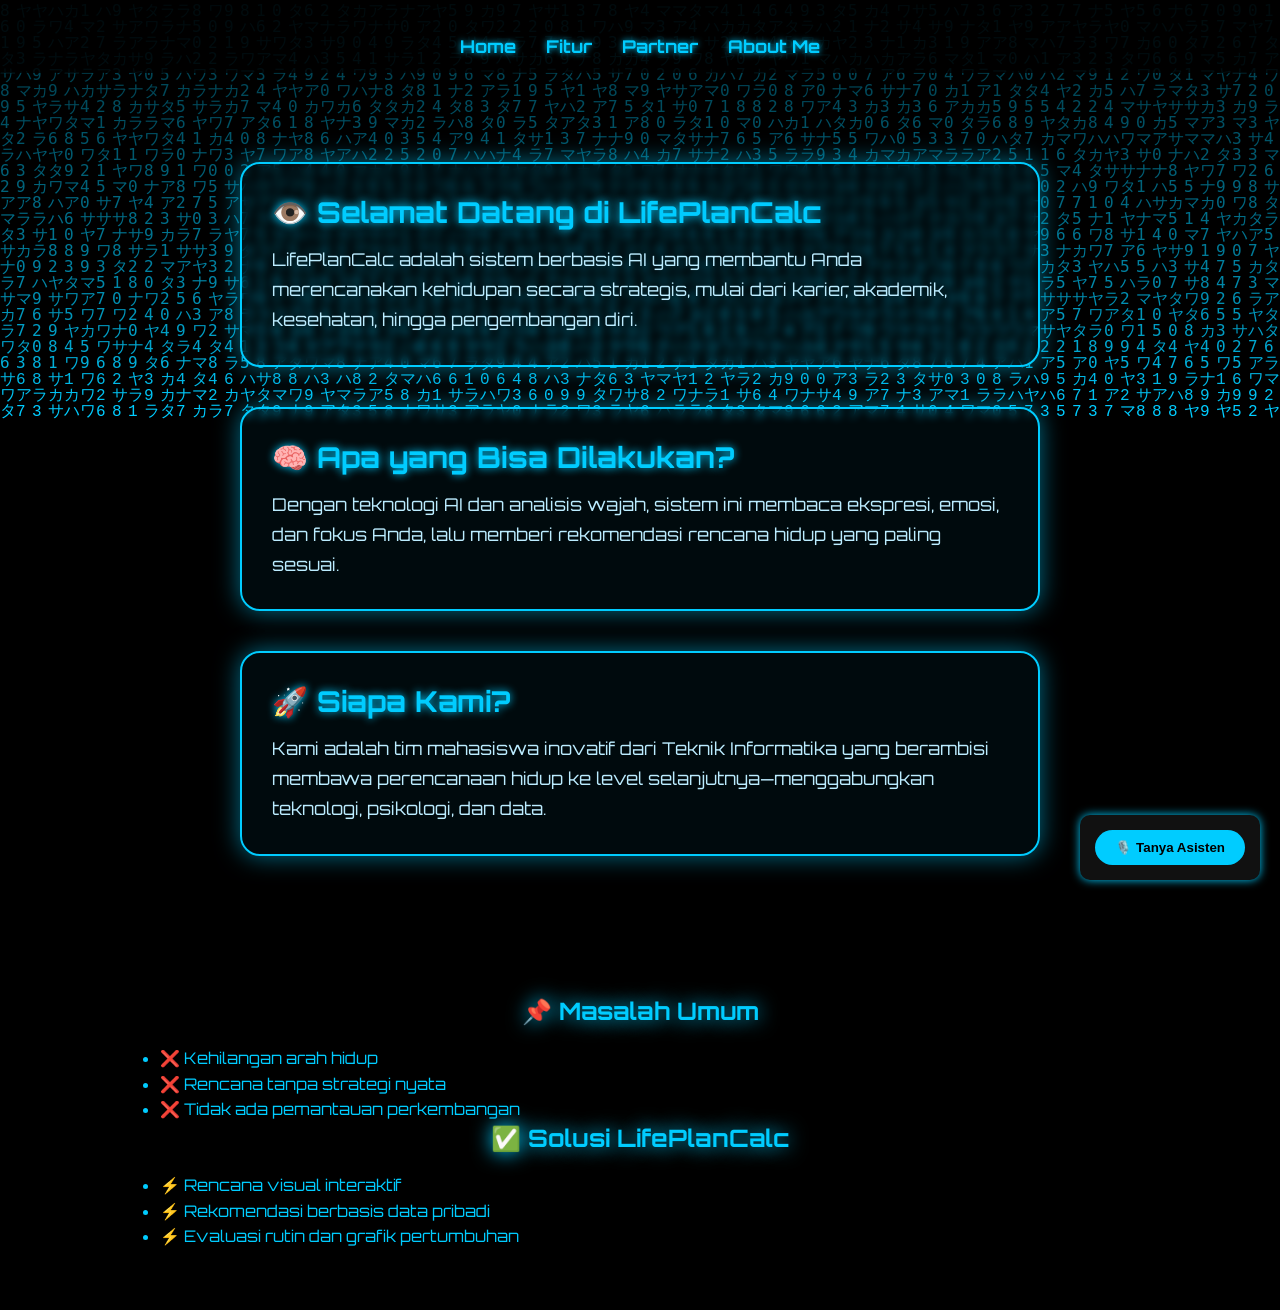
==== index.html @ 3e36537b "Add files via upload" ====
<!DOCTYPE html>
<html lang="id">
<head>
  <meta charset="UTF-8" />
  <meta name="viewport" content="width=device-width, initial-scale=1.0" />
  <title>LifePlanCalc - CyberAI</title>
  <link href="https://fonts.googleapis.com/css2?family=Orbitron:wght@500&display=swap" rel="stylesheet" />
  <link rel="stylesheet" href="style.css" />
</head>
<body>

  <!-- 🔷 Banner Atas / Header Logo dan Nama -->
  <header class="top-banner">
    <div class="banner-content">
      <img src="image/logo.png" alt="Logo LifePlanCalc" class="banner-logo" />
      <div class="banner-text">
        <h1>LifePlanCalc</h1>
        <p>Perencana Kehidupan Cerdas Berbasis AI oleh Kelompok 7</p>
      </div>
    </div>
  </header>

  <!-- 🎙️ Asisten AI -->
  <div class="ai-assistant">
    <button id="voiceBtn">🎙️ Tanya Asisten</button>
    <div id="aiResponse"></div>
  </div>

  <!-- 🔗 Navigasi -->
  <nav class="navbar">
    <ul>
      <li><a href="index.html">Home</a></li>
      <li><a href="./Pages/fitur.html">Fitur</a></li>
      <li><a href="./Pages/partner.html">Partner</a></li>
      <li><a href="./Pages/aboutme.html">About Me</a></li>
    </ul>
  </nav>

  <!-- 🌌 Efek Matrix -->
  <canvas id="matrix"></canvas>

  <!-- 🎵 Musik Latar -->
  <audio autoplay loop id="bgmusic">
    <source src="https://cdn.pixabay.com/download/audio/2022/12/09/audio_0dc98f1e75.mp3?filename=cyberpunk-moonlight-126199.mp3" type="audio/mpeg" />
  </audio>

  <!-- 🧠 Panel Informasi -->
  <div class="digital-board">
    <h2>👁️ Selamat Datang di LifePlanCalc</h2>
    <p>
      LifePlanCalc adalah sistem berbasis AI yang membantu Anda merencanakan kehidupan secara strategis,
      mulai dari karier, akademik, kesehatan, hingga pengembangan diri.
    </p>
  </div>

  <div class="digital-board">
    <h2>🧠 Apa yang Bisa Dilakukan?</h2>
    <p>
      Dengan teknologi AI dan analisis wajah, sistem ini membaca ekspresi, emosi, dan fokus Anda,
      lalu memberi rekomendasi rencana hidup yang paling sesuai.
    </p>
  </div>

  <div class="digital-board">
    <h2>🚀 Siapa Kami?</h2>
    <p>
      Kami adalah tim mahasiswa inovatif dari Teknik Informatika yang berambisi membawa perencanaan hidup
      ke level selanjutnya—menggabungkan teknologi, psikologi, dan data.
    </p>
  </div>

  <!-- 📌 Konten Utama -->
  <main class="container" id="main">
    <h2 id="fitur">📌 Masalah Umum</h2>
    <ul>
      <li>❌ Kehilangan arah hidup</li>
      <li>❌ Rencana tanpa strategi nyata</li>
      <li>❌ Tidak ada pemantauan perkembangan</li>
    </ul>

    <h2>✅ Solusi LifePlanCalc</h2>
    <ul>
      <li>⚡ Rencana visual interaktif</li>
      <li>⚡ Rekomendasi berbasis data pribadi</li>
      <li>⚡ Evaluasi rutin dan grafik pertumbuhan</li>
    </ul>
  </main>

  <!-- 📜 Script -->
  <script src="script.js"></script>
  <script src="./ai-assistent/voice-groq.js"></script>


</body>
</html>
---- style.css ----
/* Reset */
* {
  margin: 0;
  padding: 0;
  box-sizing: border-box;
}

:root {
  --bg: #000;
  --text: #00ccff;
}

/* Global */
body {
  font-family: 'Orbitron', sans-serif;
  background-color: var(--bg);
  color: var(--text);
  transition: background 0.3s, color 0.3s;
  overflow-x: hidden;
}

body.light {
  --bg: #ffffff;
  --text: #003366;
}

body::before {
  content: "";
  position: fixed;
  top: 0;
  left: 0;
  height: 100%;
  width: 100%;
  background: radial-gradient(circle at center, rgba(0,200,255,0.05), transparent);
  z-index: 0;
  pointer-events: none;
}

/* Layout Containers */
.container {
  position: relative;
  z-index: 1;
  max-width: 1000px;
  margin: 0 auto;
  padding: 100px 20px 60px;
  text-align: center;
}

ul {
  text-align: left;
  margin-top: 20px;
  line-height: 1.6;
}

/* Header Highlight */
.highlight-header {
  background: linear-gradient(to right, #0f172a, #1e293b);
  padding: 20px 40px;
  border-bottom: 2px solid #00ccff;
  box-shadow: 0 2px 12px #00ccff88;
}

.highlight-content {
  display: flex;
  align-items: center;
  gap: 20px;
  justify-content: center;
  flex-wrap: wrap;
}

.highlight-logo {
  width: 70px;
  height: 70px;
  object-fit: contain;
  border-radius: 50%;
  box-shadow: 0 0 12px #00ccff88;
}

.highlight-text h1 {
  margin: 0;
  font-size: 2rem;
  color: #00ccff;
  text-shadow: 0 0 8px #00ccff;
}

.highlight-text p {
  color: #bbecff;
  font-size: 1rem;
  margin-top: 5px;
}

/* Navbar */
.navbar {
  background-color: rgba(0, 0, 0, 0.8);
  padding: 12px 20px;
  position: fixed;
  top: 0;
  left: 0;
  width: 100%;
  z-index: 999;
  display: flex;
  justify-content: center;
}

.navbar ul {
  display: flex;
  gap: 30px;
  list-style: none;
  align-items: center;
}

.navbar a,
.navbar button {
  color: var(--text);
  font-weight: bold;
  background: none;
  border: none;
  cursor: pointer;
  font-size: 1.1rem;
  text-decoration: none;
  text-shadow: 0 0 6px #00ccff;
  transition: color 0.3s ease, text-shadow 0.3s ease;
}

.navbar a:hover {
  color: white;
  text-shadow: 0 0 10px #00ccff, 0 0 20px #00ccff;
}

/* Matrix Background */
#matrix {
  position: fixed;
  top: 0;
  left: 0;
  width: 100%;
  height: 100%;
  z-index: 0;
  background: black;
}

/* AI Logo Ring */
.ai-logo {
  display: flex;
  justify-content: center;
  margin-bottom: 20px;
}

.outer-ring {
  width: 80px;
  height: 80px;
  border: 3px solid #00ccff;
  border-radius: 50%;
  animation: rotate 4s linear infinite;
  display: flex;
  align-items: center;
  justify-content: center;
  box-shadow: 0 0 15px #00ccff88;
}

.inner-eye {
  width: 20px;
  height: 20px;
  background-color: #00ccff;
  border-radius: 50%;
  box-shadow: 0 0 8px #00ccff;
  animation: pulse 1.5s ease-in-out infinite;
}

/* Animations */
@keyframes rotate {
  0% { transform: rotate(0deg); }
  100% { transform: rotate(360deg); }
}

@keyframes pulse {
  0%, 100% { transform: scale(1); opacity: 1; }
  50% { transform: scale(1.4); opacity: 0.5; }
}

@keyframes blink {
  from, to { border-color: transparent; }
  50% { border-color: #00ccff; }
}

/* Headings */
h1, h2 {
  color: #00ccff;
  text-shadow: 0 0 20px #00ccff;
  margin-bottom: 20px;
}

h1 {
  font-size: 3rem;
}

/* Card Menu */
.menu-slider {
  display: flex;
  overflow-x: auto;
  gap: 20px;
  padding: 20px 10px;
  scroll-behavior: smooth;
}

.menu-slider::-webkit-scrollbar {
  height: 8px;
}

.menu-slider::-webkit-scrollbar-thumb {
  background: #00ccff;
  border-radius: 10px;
}

.menu-slider::-webkit-scrollbar-track {
  background: rgba(0, 0, 0, 0.3);
}

.menu-slider .card {
  flex: 0 0 auto;
  width: 220px;
  scroll-snap-align: center;
}


.card:hover {
  transform: scale(1.05);
  box-shadow: 0 0 20px #00ccff;
}

.icon {
  font-size: 40px;
  color: #00ccff;
  margin-bottom: 15px;
  text-shadow: 0 0 8px #00ccff;
}

.card h3 {
  font-size: 1.2rem;
  margin-bottom: 10px;
}

.card p {
  font-size: 0.95rem;
  color: #bbecff;
}

/* Start Button */
.start-button {
  margin-top: 50px;
  padding: 14px 30px;
  font-size: 1.1rem;
  background-color: #0099ff;
  color: white;
  border: none;
  border-radius: 9999px;
  cursor: pointer;
  box-shadow: 0 0 20px #00ccff;
  transition: 0.3s ease;
}

.start-button:hover {
  background-color: #0077cc;
  box-shadow: 0 0 30px #00ccff;
}

/* AI Assistant */
.ai-assistant {
  position: fixed;
  bottom: 20px;
  right: 20px;
  background: #111;
  color: #00ccff;
  padding: 15px;
  border-radius: 10px;
  box-shadow: 0 0 10px #00ccff;
  z-index: 1000;
}

#voiceBtn {
  background: #00ccff;
  border: none;
  color: black;
  padding: 10px 20px;
  border-radius: 50px;
  cursor: pointer;
  font-weight: bold;
}

/* Digital Boards */
.digital-board {
  margin: 40px auto;
  background: rgba(0, 200, 255, 0.05);
  border: 2px solid #00ccff;
  border-radius: 20px;
  padding: 30px;
  box-shadow: 0 0 25px #00ccff88;
  color: #bbecff;
  text-align: left;
  font-family: 'Orbitron', sans-serif;
  backdrop-filter: blur(4px);
  max-width: 800px;
}

.digital-board h2 {
  font-size: 1.8rem;
  margin-bottom: 15px;
  color: #00ccff;
  text-shadow: 0 0 8px #00ccff;
}

.digital-board p {
  font-size: 1.1rem;
  line-height: 1.7;
}

/* Typewriter */
.typewriter #kontak-text {
  white-space: pre-line;
  border-right: 2px solid #00ccff;
  animation: blink 1s step-end infinite;
  font-family: 'Orbitron', sans-serif;
}

/* Member Cards (for partner.html) */
.team-grid {
  display: flex;
  flex-wrap: wrap;
  justify-content: center;
  gap: 30px;
  margin-top: 40px;
}

.member-card {
  text-align: center;
  color: #00ccff;
  background: rgba(0, 200, 255, 0.05);
  padding: 20px;
  border-radius: 15px;
  border: 1px solid #00ccff;
  width: 180px;
  box-shadow: 0 0 10px rgba(0, 200, 255, 0.2);
  backdrop-filter: blur(5px);
}

.member-card img {
  border-radius: 50%;
  width: 100px;
  height: 100px;
  object-fit: cover;
  margin-bottom: 10px;
  box-shadow: 0 0 10px #00ccff88;
}

/* About Me Hover */
#aboutme img {
  transition: transform 0.3s ease;
}
#aboutme img:hover {
  transform: scale(1.1);
}

#aboutme a {
  text-decoration: none;
  color: #00ccff;
  font-weight: bold;
}

/* Modal (for partner click) */
.modal {
  display: none;
  position: fixed;
  z-index: 1001;
  left: 0;
  top: 0;
  width: 100%;
  height: 100%;
  overflow: auto;
  background-color: rgba(0, 0, 0, 0.6);
}

.modal-content {
  background-color: #000;
  margin: 10% auto;
  padding: 20px;
  border: 1px solid #00ccff;
  width: 80%;
  max-width: 500px;
  color: #00ccff;
  border-radius: 10px;
  box-shadow: 0 0 20px #00ccff;
  text-align: center;
}

.close {
  color: #00ccff;
  float: right;
  font-size: 24px;
  font-weight: bold;
  cursor: pointer;
}

/* Media Query */
@media (max-width: 600px) {
  .landing h1 {
    font-size: 2.2rem;
  }

  .start-button {
    font-size: 1rem;
    padding: 12px 20px;
  }
}

.top-banner {
  background: linear-gradient(to right, #000428, #004e92);
  padding: 20px;
  border-bottom: 2px solid #00ccff;
  box-shadow: 0 4px 20px #00ccff55;
  text-align: center;
}

.banner-content {
  display: flex;
  justify-content: center;
  align-items: center;
  gap: 20px;
  flex-wrap: wrap;
}

.banner-logo {
  width: 80px;
  height: 80px;
  border-radius: 50%;
  box-shadow: 0 0 12px #00ccffaa;
  object-fit: cover;
}

.banner-text h1 {
  font-size: 2rem;
  margin: 0;
  color: #00ccff;
  text-shadow: 0 0 8px #00ccff;
  font-family: 'Orbitron', sans-serif;
}

.banner-text p {
  margin: 5px 0 0;
  font-size: 1rem;
  color: #bbecff;
  font-family: 'Orbitron', sans-serif;
}
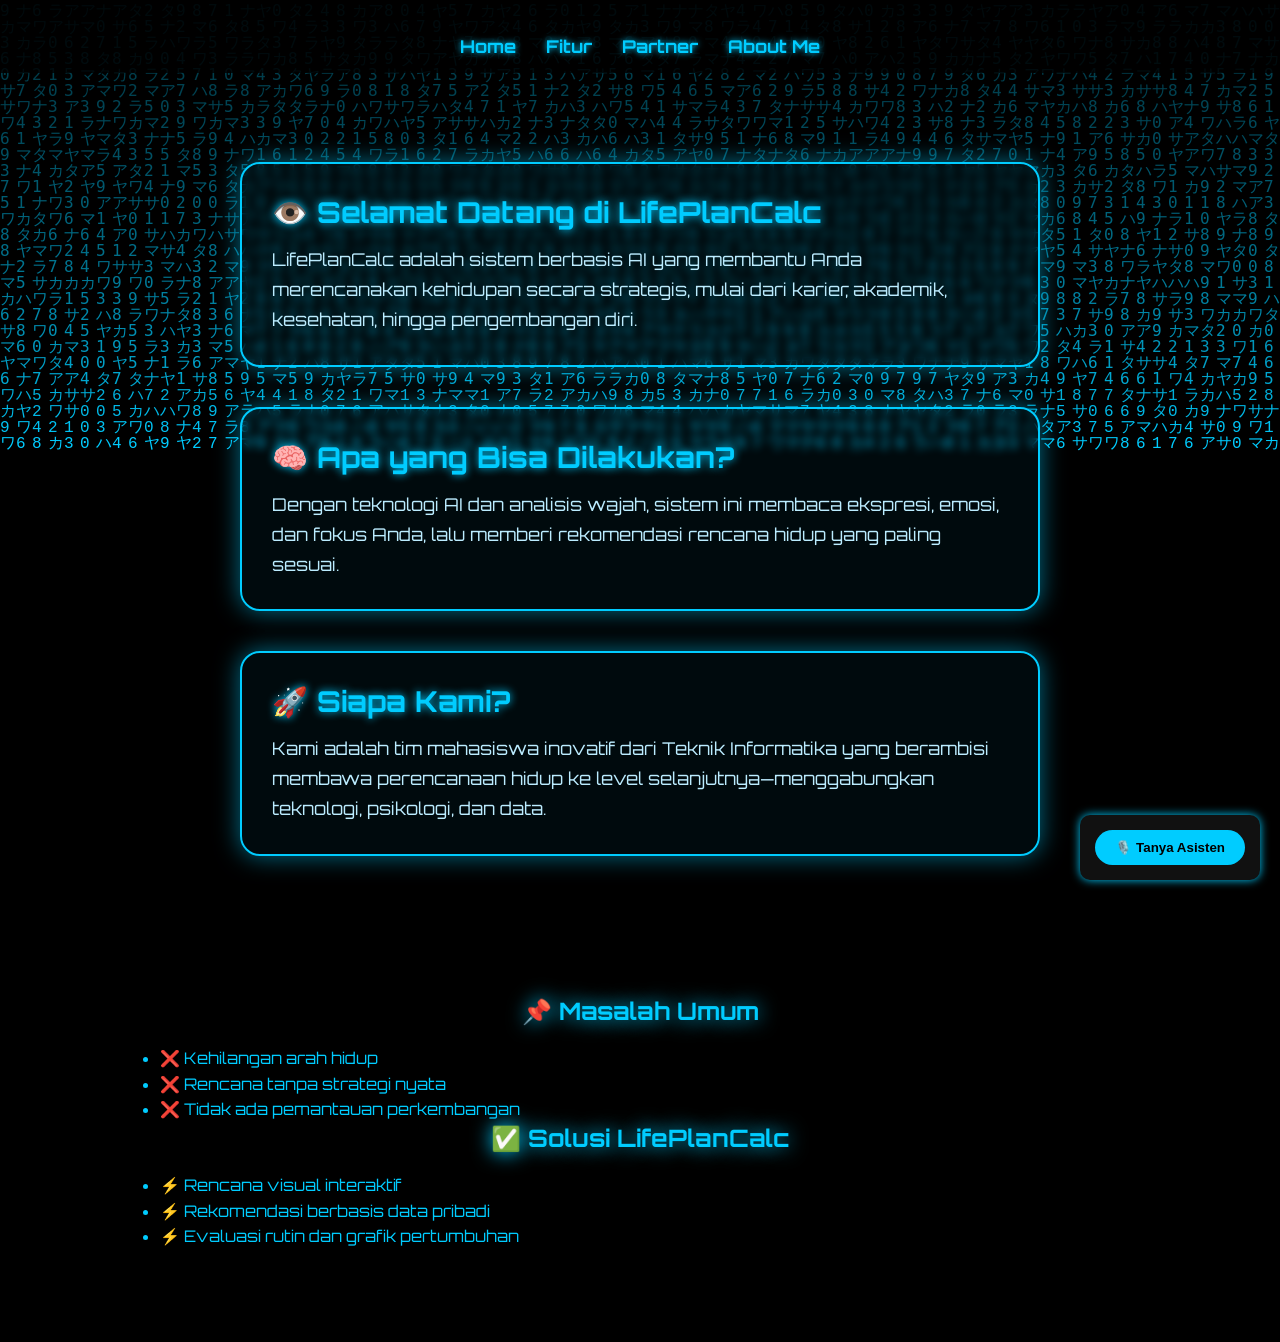
==== commit c54437dd: "Add files via upload" ====
--- a/index.html
+++ b/index.html
@@ -25,6 +25,7 @@
   <div class="ai-assistant">
     <button id="voiceBtn">🎙️ Tanya Asisten</button>
     <div id="aiResponse"></div>
+    
   </div>
 
   <!-- 🔗 Navigasi -->
@@ -85,6 +86,8 @@
       <li>⚡ Rekomendasi berbasis data pribadi</li>
       <li>⚡ Evaluasi rutin dan grafik pertumbuhan</li>
     </ul>
+
+    <div id="data-output" style="color: #00ccff; padding: 1rem; font-family: monospace;"></div>
   </main>
 
   <!-- 📜 Script -->
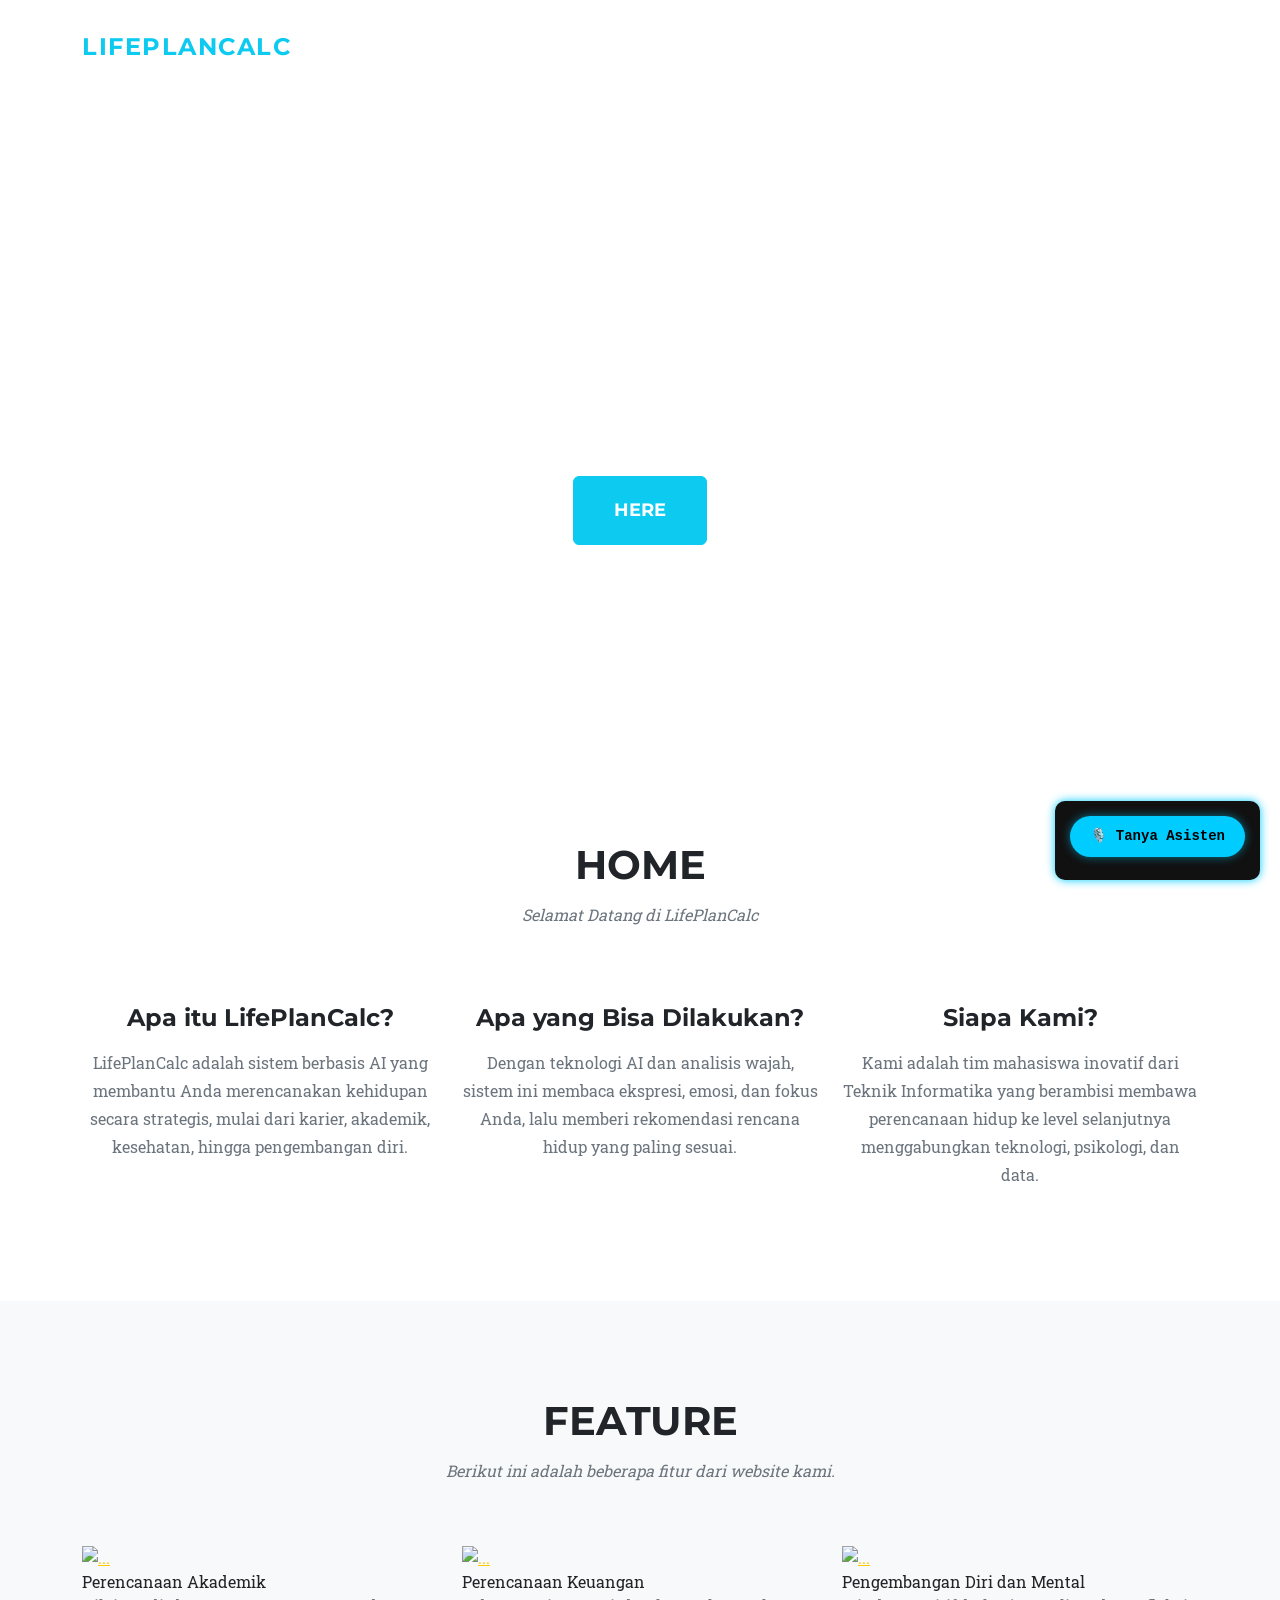
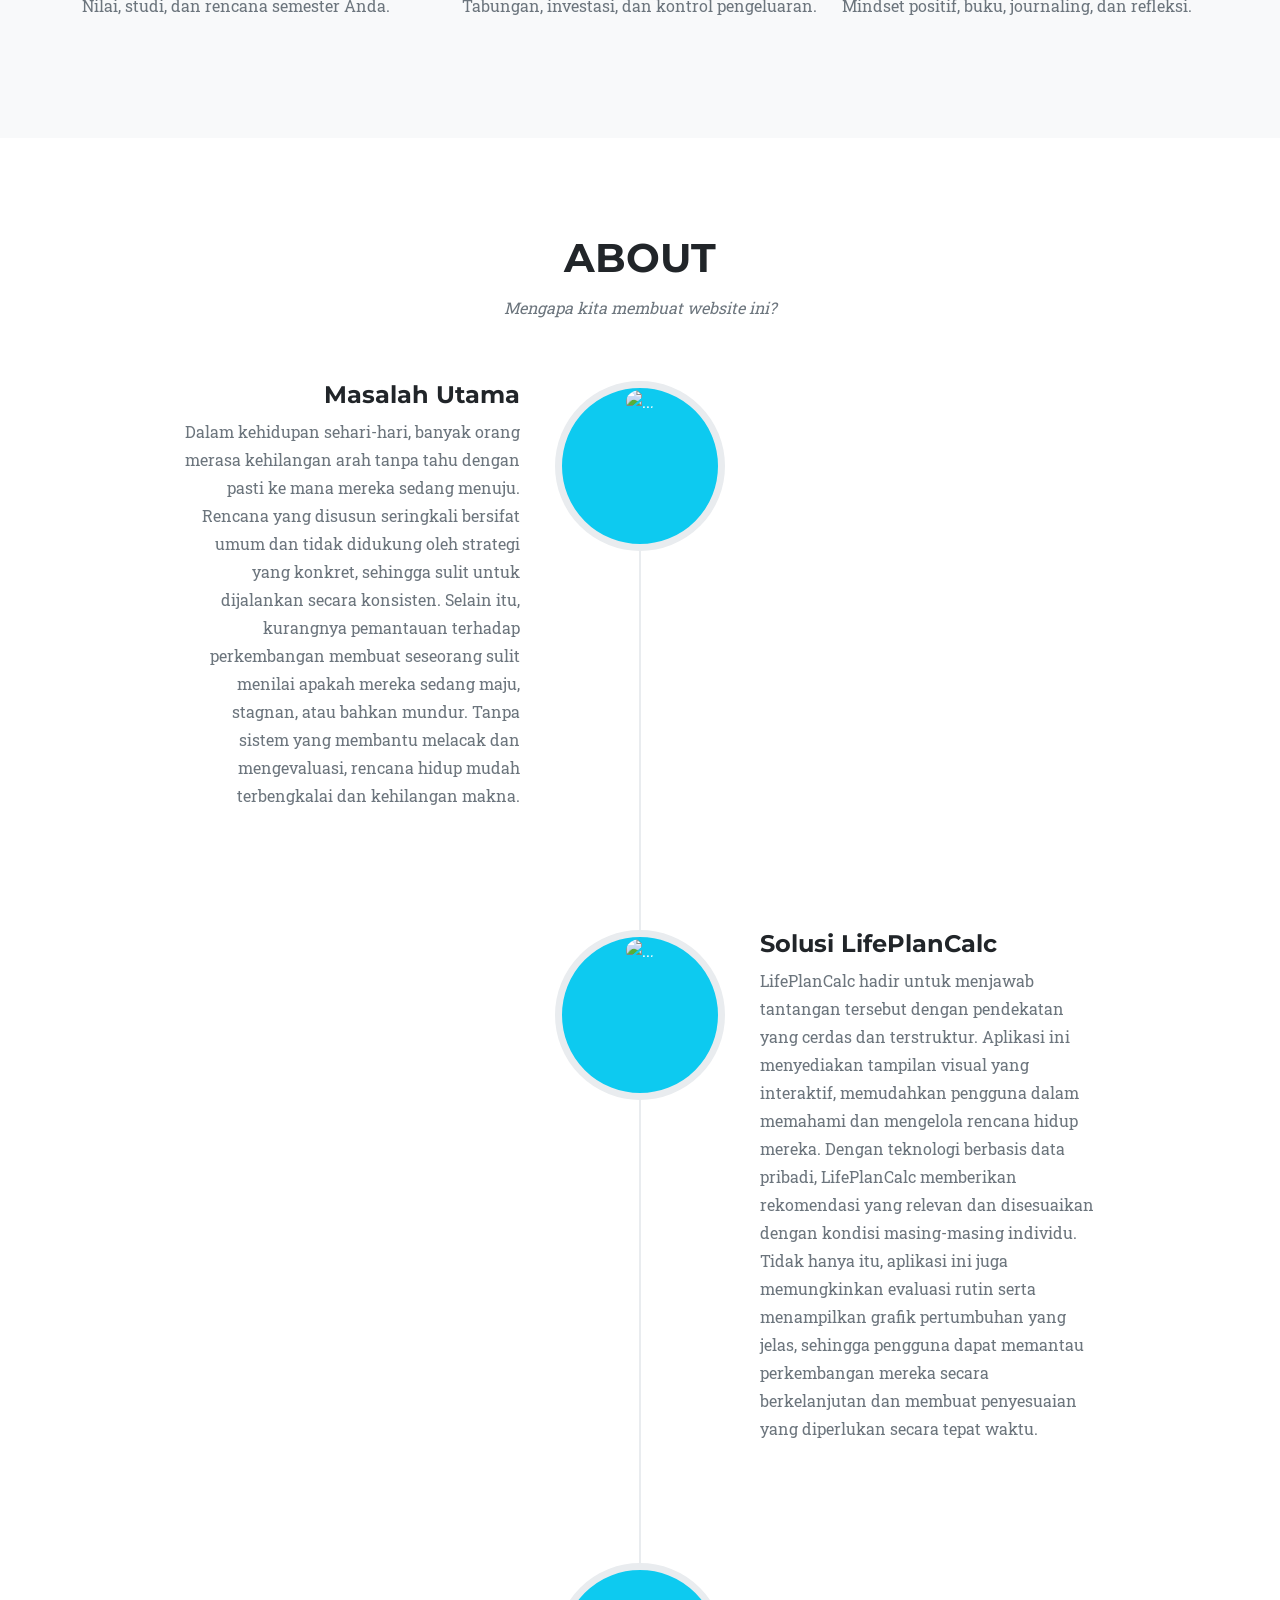
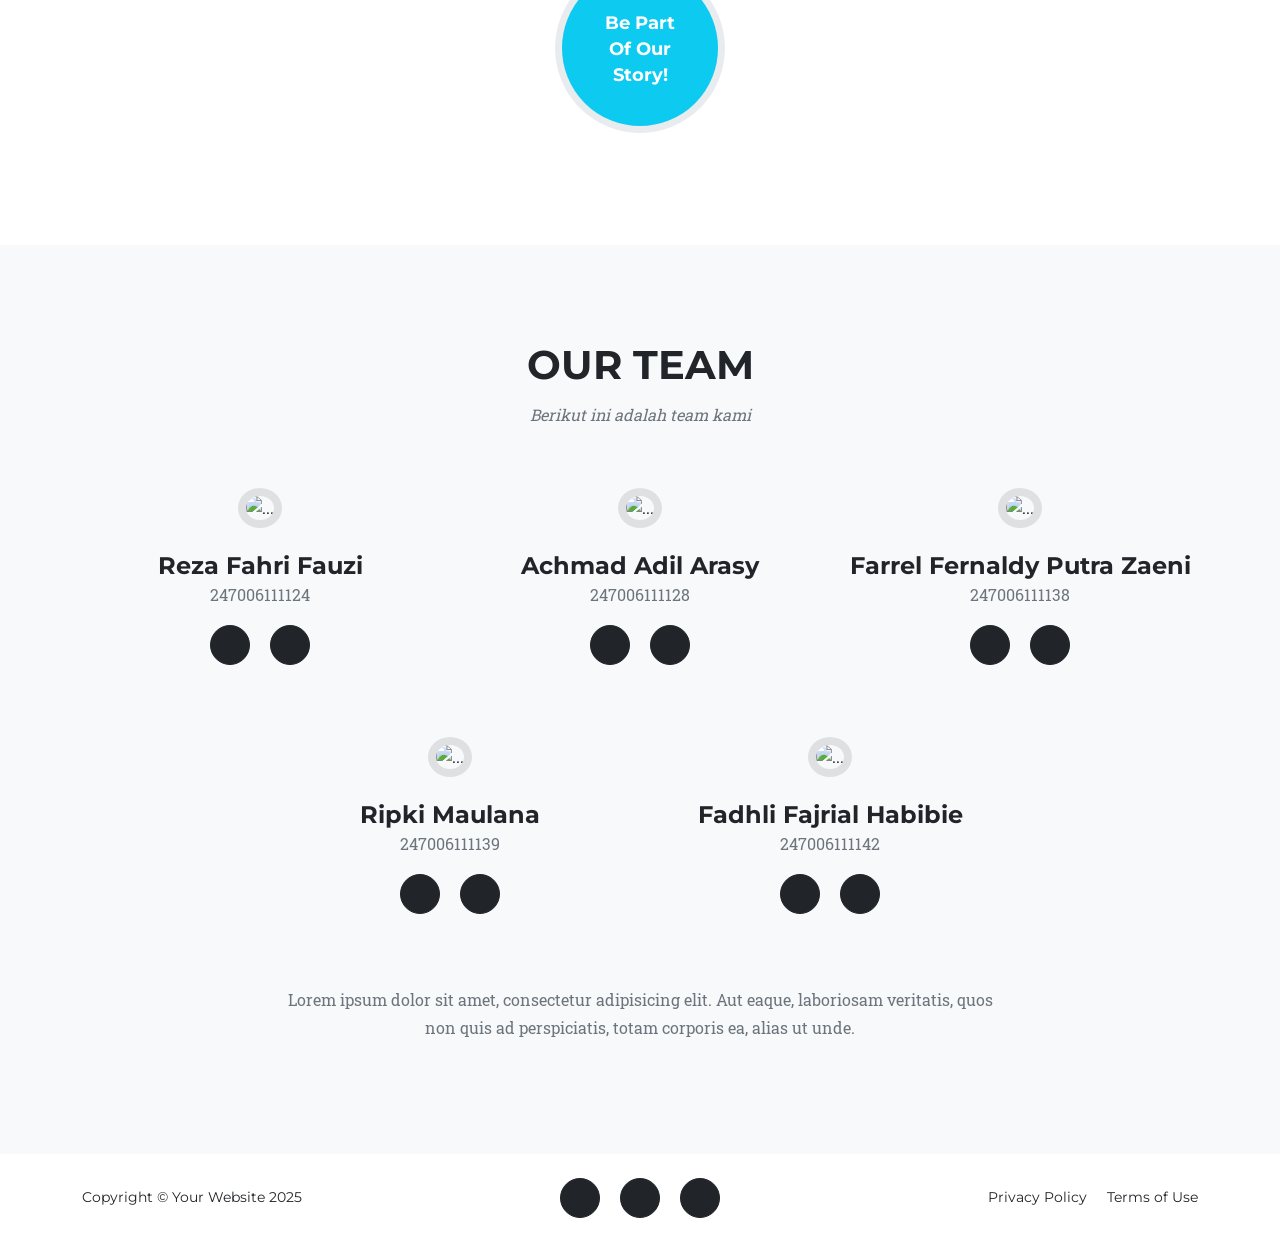
==== commit ff136756: "Add files via upload" ====
--- a/index.html
+++ b/index.html
@@ -1,99 +1,428 @@
-
-<!DOCTYPE html>
-<html lang="id">
-<head>
-  <meta charset="UTF-8" />
-  <meta name="viewport" content="width=device-width, initial-scale=1.0" />
-  <title>LifePlanCalc - CyberAI</title>
-  <link href="https://fonts.googleapis.com/css2?family=Orbitron:wght@500&display=swap" rel="stylesheet" />
-  <link rel="stylesheet" href="style.css" />
-</head>
-<body>
-
-  <!-- 🔷 Banner Atas / Header Logo dan Nama -->
-  <header class="top-banner">
-    <div class="banner-content">
-      <img src="image/logo.png" alt="Logo LifePlanCalc" class="banner-logo" />
-      <div class="banner-text">
-        <h1>LifePlanCalc</h1>
-        <p>Perencana Kehidupan Cerdas Berbasis AI oleh Kelompok 7</p>
-      </div>
-    </div>
-  </header>
-
-  <!-- 🎙️ Asisten AI -->
-  <div class="ai-assistant">
-    <button id="voiceBtn">🎙️ Tanya Asisten</button>
-    <div id="aiResponse"></div>
-    
-  </div>
-
-  <!-- 🔗 Navigasi -->
-  <nav class="navbar">
-    <ul>
-      <li><a href="index.html">Home</a></li>
-      <li><a href="./Pages/fitur.html">Fitur</a></li>
-      <li><a href="./Pages/partner.html">Partner</a></li>
-      <li><a href="./Pages/aboutme.html">About Me</a></li>
-    </ul>
-  </nav>
-
-  <!-- 🌌 Efek Matrix -->
-  <canvas id="matrix"></canvas>
-
-  <!-- 🎵 Musik Latar -->
-  <audio autoplay loop id="bgmusic">
-    <source src="https://cdn.pixabay.com/download/audio/2022/12/09/audio_0dc98f1e75.mp3?filename=cyberpunk-moonlight-126199.mp3" type="audio/mpeg" />
-  </audio>
-
-  <!-- 🧠 Panel Informasi -->
-  <div class="digital-board">
-    <h2>👁️ Selamat Datang di LifePlanCalc</h2>
-    <p>
-      LifePlanCalc adalah sistem berbasis AI yang membantu Anda merencanakan kehidupan secara strategis,
-      mulai dari karier, akademik, kesehatan, hingga pengembangan diri.
-    </p>
-  </div>
-
-  <div class="digital-board">
-    <h2>🧠 Apa yang Bisa Dilakukan?</h2>
-    <p>
-      Dengan teknologi AI dan analisis wajah, sistem ini membaca ekspresi, emosi, dan fokus Anda,
-      lalu memberi rekomendasi rencana hidup yang paling sesuai.
-    </p>
-  </div>
-
-  <div class="digital-board">
-    <h2>🚀 Siapa Kami?</h2>
-    <p>
-      Kami adalah tim mahasiswa inovatif dari Teknik Informatika yang berambisi membawa perencanaan hidup
-      ke level selanjutnya—menggabungkan teknologi, psikologi, dan data.
-    </p>
-  </div>
-
-  <!-- 📌 Konten Utama -->
-  <main class="container" id="main">
-    <h2 id="fitur">📌 Masalah Umum</h2>
-    <ul>
-      <li>❌ Kehilangan arah hidup</li>
-      <li>❌ Rencana tanpa strategi nyata</li>
-      <li>❌ Tidak ada pemantauan perkembangan</li>
-    </ul>
-
-    <h2>✅ Solusi LifePlanCalc</h2>
-    <ul>
-      <li>⚡ Rencana visual interaktif</li>
-      <li>⚡ Rekomendasi berbasis data pribadi</li>
-      <li>⚡ Evaluasi rutin dan grafik pertumbuhan</li>
-    </ul>
-
-    <div id="data-output" style="color: #00ccff; padding: 1rem; font-family: monospace;"></div>
-  </main>
-
-  <!-- 📜 Script -->
-  <script src="script.js"></script>
-  <script src="./ai-assistent/voice-groq.js"></script>
-
-
-</body>
-</html>
+<!DOCTYPE html>
+<html lang="en">
+
+<head>
+    <meta charset="utf-8" />
+    <meta name="viewport" content="width=device-width, initial-scale=1, shrink-to-fit=no" />
+    <meta name="description" content="" />
+    <meta name="author" content="" />
+    <title>LifePlanCalc - CyberAI</title>
+    <!-- Favicon-->
+    <link rel="icon" type="image/x-icon" href="assets/favicon.ico" />
+    <!-- Font Awesome icons (free version)-->
+    <script src="https://use.fontawesome.com/releases/v6.3.0/js/all.js" crossorigin="anonymous"></script>
+    <!-- Google fonts-->
+    <link href="https://fonts.googleapis.com/css?family=Montserrat:400,700" rel="stylesheet" type="text/css" />
+    <link href="https://fonts.googleapis.com/css?family=Roboto+Slab:400,100,300,700" rel="stylesheet" type="text/css" />
+    <!-- Core theme CSS (includes Bootstrap)-->
+    <link href="css/styles.css" rel="stylesheet" />
+</head>
+
+<body id="page-top">
+    <!-- Navigation-->
+    <nav class="navbar navbar-expand-lg navbar-dark fixed-top" id="mainNav">
+        <div class="container">
+            <a class="navbar-brand" href="#page-top">LifePlanCalc</a>
+            <button class="navbar-toggler" type="button" data-bs-toggle="collapse" data-bs-target="#navbarResponsive"
+                aria-controls="navbarResponsive" aria-expanded="false" aria-label="Toggle navigation">
+                Menu
+                <i class="fas fa-bars ms-1"></i>
+            </button>
+            <div class="collapse navbar-collapse" id="navbarResponsive">
+                <ul class="navbar-nav text-uppercase ms-auto py-4 py-lg-0">
+                    <li class="nav-item"><a class="nav-link" href="#home">Home</a></li>
+                    <li class="nav-item"><a class="nav-link" href="#feature">Feature</a></li>
+                    <li class="nav-item"><a class="nav-link" href="#about">About</a></li>
+                    <li class="nav-item"><a class="nav-link" href="#team">Team</a></li>
+                </ul>
+            </div>
+        </div>
+    </nav>
+
+    <!-- Masthead-->
+    <header class="masthead">
+        <div class="container">
+            <div class="masthead-subheading">Welcome To Our Website!</div>
+            <div class="masthead-heading text-uppercase">Life Plan Calc</div>
+            <a class="btn btn-primary btn-xl text-uppercase" href="#home">Here</a>
+        </div>
+    </header>
+
+    <!-- Home-->
+    <section class="page-section" id="home">
+        <div class="container">
+            <div class="text-center">
+                <h2 class="section-heading text-uppercase">Home</h2>
+                <h3 class="section-subheading text-muted">Selamat Datang di LifePlanCalc</h3>
+            </div>
+            <div class="row text-center">
+                <div class="col-md-4">
+                    <h4 class="my-3">Apa itu LifePlanCalc?</h4>
+                    <p class="text-muted">LifePlanCalc adalah sistem berbasis AI yang membantu Anda merencanakan
+                        kehidupan secara strategis, mulai dari karier, akademik, kesehatan, hingga pengembangan diri.
+                    </p>
+                </div>
+                <div class="col-md-4">
+                    <h4 class="my-3">Apa yang Bisa Dilakukan?</h4>
+                    <p class="text-muted">Dengan teknologi AI dan analisis wajah, sistem ini membaca ekspresi, emosi,
+                        dan fokus Anda, lalu memberi rekomendasi rencana hidup yang paling sesuai.</p>
+                </div>
+                <div class="col-md-4">
+                    <h4 class="my-3">Siapa Kami?</h4>
+                    <p class="text-muted">Kami adalah tim mahasiswa inovatif dari Teknik Informatika yang berambisi
+                        membawa perencanaan hidup ke level selanjutnya menggabungkan teknologi, psikologi, dan data.</p>
+                </div>
+            </div>
+        </div>
+    </section>
+
+    <!-- Feature Grid-->
+    <section class="page-section bg-light" id="feature">
+        <div class="container">
+            <div class="text-center">
+                <h2 class="section-heading text-uppercase">Feature</h2>
+                <h3 class="section-subheading text-muted">Berikut ini adalah beberapa fitur dari website kami.</h3>
+            </div>
+            <div class="row">
+                <div class="col-lg-4 col-sm-6 mb-4">
+
+                    <!-- Feature 1-->
+                    <div class="portfolio-item">
+                        <a class="portfolio-link" data-bs-toggle="modal" href="#portfolioModal1">
+                            <img class="img-fluid" src="assets/img/portfolio/akademik.png" alt="..." />
+                        </a>
+                        <div class="portfolio-caption">
+                            <div class="portfolio-caption-heading">Perencanaan Akademik</div>
+                            <div class="portfolio-caption-subheading text-muted">Nilai, studi, dan rencana semester
+                                Anda.</div>
+                        </div>
+                    </div>
+                </div>
+                <div class="col-lg-4 col-sm-6 mb-4">
+
+                    <!-- Feature 2-->
+                    <div class="portfolio-item">
+                        <a class="portfolio-link" data-bs-toggle="modal" href="#portfolioModal2">
+                            <img class="img-fluid" src="assets/img/portfolio/keuangan.png" alt="..." />
+                        </a>
+                        <div class="portfolio-caption">
+                            <div class="portfolio-caption-heading">Perencanaan Keuangan</div>
+                            <div class="portfolio-caption-subheading text-muted">Tabungan, investasi, dan kontrol
+                                pengeluaran.</div>
+                        </div>
+                    </div>
+                </div>
+                <div class="col-lg-4 col-sm-6 mb-4">
+
+                    <!-- Feature 3-->
+                    <div class="portfolio-item">
+                        <a class="portfolio-link" data-bs-toggle="modal" href="#portfolioModal3">
+                            <img class="img-fluid" src="assets/img/portfolio/pengembangan-diri.png" alt="..." />
+                        </a>
+                        <div class="portfolio-caption">
+                            <div class="portfolio-caption-heading">Pengembangan Diri dan Mental</div>
+                            <div class="portfolio-caption-subheading text-muted">Mindset positif, buku, journaling, dan
+                                refleksi.</div>
+                        </div>
+                    </div>
+                </div>
+                <div class="col-lg-4 col-sm-6 mb-4 mb-lg-0">
+                </div>
+            </div>
+        </div>
+        </div>
+    </section>
+
+    <!-- About-->
+    <section class="page-section" id="about">
+        <div class="container">
+            <div class="text-center">
+                <h2 class="section-heading text-uppercase">About</h2>
+                <h3 class="section-subheading text-muted">Mengapa kita membuat website ini?</h3>
+            </div>
+            <ul class="timeline">
+                <li>
+                    <div class="timeline-image"><img class="rounded-circle img-fluid" src="assets/img/about/1.jpg"
+                            alt="..." /></div>
+                    <div class="timeline-panel">
+                        <div class="timeline-heading">
+                            <h4 class="subheading">Masalah Utama</h4>
+                        </div>
+                        <div class="timeline-body">
+                            <p class="text-muted">Dalam kehidupan sehari-hari, banyak orang merasa kehilangan arah tanpa
+                                tahu dengan pasti ke mana mereka sedang menuju. Rencana yang disusun seringkali bersifat
+                                umum dan tidak didukung oleh strategi yang konkret, sehingga sulit untuk dijalankan
+                                secara konsisten. Selain itu, kurangnya pemantauan terhadap perkembangan membuat
+                                seseorang sulit menilai apakah mereka sedang maju, stagnan, atau bahkan mundur. Tanpa
+                                sistem yang membantu melacak dan mengevaluasi, rencana hidup mudah terbengkalai dan
+                                kehilangan makna.</p>
+                        </div>
+                    </div>
+                </li>
+                <li class="timeline-inverted">
+                    <div class="timeline-image"><img class="rounded-circle img-fluid" src="assets/img/about/2.jpg"
+                            alt="..." /></div>
+                    <div class="timeline-panel">
+                        <div class="timeline-heading">
+                            <h4 class="subheading">Solusi LifePlanCalc</h4>
+                        </div>
+                        <div class="timeline-body">
+                            <p class="text-muted">LifePlanCalc hadir untuk menjawab tantangan tersebut dengan pendekatan
+                                yang cerdas dan terstruktur. Aplikasi ini menyediakan tampilan visual yang interaktif,
+                                memudahkan pengguna dalam memahami dan mengelola rencana hidup mereka. Dengan teknologi
+                                berbasis data pribadi, LifePlanCalc memberikan rekomendasi yang relevan dan disesuaikan
+                                dengan kondisi masing-masing individu. Tidak hanya itu, aplikasi ini juga memungkinkan
+                                evaluasi rutin serta menampilkan grafik pertumbuhan yang jelas, sehingga pengguna dapat
+                                memantau perkembangan mereka secara berkelanjutan dan membuat penyesuaian yang
+                                diperlukan secara tepat waktu.</p>
+                        </div>
+                    </div>
+                </li>
+                <li class="timeline-inverted">
+                    <div class="timeline-image">
+                        <h4>
+                            Be Part
+                            <br />
+                            Of Our
+                            <br />
+                            Story!
+                        </h4>
+                    </div>
+                </li>
+            </ul>
+        </div>
+    </section>
+
+    <!-- Team-->
+    <section class="page-section bg-light" id="team">
+        <div class="container">
+            <div class="text-center">
+                <h2 class="section-heading text-uppercase">Our Team</h2>
+                <h3 class="section-subheading text-muted">Berikut ini adalah team kami</h3>
+            </div>
+            <div class="row">
+
+                <div class="container">
+                    
+                    <!-- Baris 1: 3 Orang -->
+                    <div class="row justify-content-center">
+
+                        <div class="col-lg-4 col-md-6 col-12 mb-4">
+                            <div class="team-member text-center">
+                                <img class="mx-auto rounded-circle" src="assets/img/team/reza.png" alt="..." />
+                                <h4>Reza Fahri Fauzi</h4>
+                                <p class="text-muted">247006111124</p>
+                                <a class="btn btn-dark btn-social mx-2" href="#"><i class="fab fa-instagram"></i></a>
+                                <a class="btn btn-dark btn-social mx-2" href="#"><i class="fab fa-whatsapp"></i></a>
+                            </div>
+                        </div>
+
+                        <div class="col-lg-4 col-md-6 col-12 mb-4">
+                            <div class="team-member text-center">
+                                <img class="mx-auto rounded-circle" src="assets/img/team/adil.png" alt="..." />
+                                <h4>Achmad Adil Arasy</h4>
+                                <p class="text-muted">247006111128</p>
+                                <a class="btn btn-dark btn-social mx-2" href="#"><i class="fab fa-instagram"></i></a>
+                                <a class="btn btn-dark btn-social mx-2" href="#"><i class="fab fa-whatsapp"></i></a>
+                            </div>
+                        </div>
+
+                        <div class="col-lg-4 col-md-6 col-12 mb-4">
+                            <div class="team-member text-center">
+                                <img class="mx-auto rounded-circle" src="assets/img/team/farrel.png" alt="..." />
+                                <h4>Farrel Fernaldy Putra Zaeni</h4>
+                                <p class="text-muted">247006111138</p>
+                                <a class="btn btn-dark btn-social mx-2" href="#"><i class="fab fa-instagram"></i></a>
+                                <a class="btn btn-dark btn-social mx-2" href="#"><i class="fab fa-whatsapp"></i></a>
+                            </div>
+                        </div>
+
+                    </div>
+
+                    <!-- Baris 2: 2 Orang -->
+                    <div class="row justify-content-center">
+
+                        <div class="col-lg-4 col-md-6 col-12 mb-4">
+                            <div class="team-member text-center">
+                                <img class="mx-auto rounded-circle" src="assets/img/team/ripki.png" alt="..." />
+                                <h4>Ripki Maulana</h4>
+                                <p class="text-muted">247006111139</p>
+                                <a class="btn btn-dark btn-social mx-2" href="#"><i class="fab fa-instagram"></i></a>
+                                <a class="btn btn-dark btn-social mx-2" href="#"><i class="fab fa-whatsapp"></i></a>
+                            </div>
+                        </div>
+
+                        <div class="col-lg-4 col-md-6 col-12 mb-4">
+                            <div class="team-member text-center">
+                                <img class="mx-auto rounded-circle" src="assets/img/team/fadhli.png" alt="..." />
+                                <h4>Fadhli Fajrial Habibie</h4>
+                                <p class="text-muted">247006111142</p>
+                                <a class="btn btn-dark btn-social mx-2" href="#"><i class="fab fa-instagram"></i></a>
+                                <a class="btn btn-dark btn-social mx-2" href="#"><i class="fab fa-whatsapp"></i></a>
+                            </div>
+                        </div>
+
+                    </div>
+                </div>
+
+            </div>
+
+            <div class="row">
+                <div class="col-lg-8 mx-auto text-center">
+                    <p class="large text-muted">Lorem ipsum dolor sit amet, consectetur adipisicing elit. Aut eaque,
+                        laboriosam veritatis, quos non quis ad perspiciatis, totam corporis ea, alias ut unde.</p>
+                </div>
+            </div>
+             <!-- 🔊 AI Assistant Floating Button -->
+            <div class="ai-assistant">
+            <button id="voiceBtn">🎙️ Tanya Asisten</button>
+            <div id="aiResponse" class="mt-2"></div>
+            </div>
+
+        </div>
+    </section>
+
+    <!-- Footer-->
+    <footer class="footer py-4">
+        <div class="container">
+            <div class="row align-items-center">
+                <div class="col-lg-4 text-lg-start">Copyright &copy; Your Website 2025</div>
+                <div class="col-lg-4 my-3 my-lg-0">
+                    <a class="btn btn-dark btn-social mx-2" href="#!" aria-label="Twitter"><i
+                            class="fab fa-twitter"></i></a>
+                    <a class="btn btn-dark btn-social mx-2" href="#!" aria-label="Facebook"><i
+                            class="fab fa-facebook-f"></i></a>
+                    <a class="btn btn-dark btn-social mx-2" href="#!" aria-label="LinkedIn"><i
+                            class="fab fa-instagram"></i></a>
+                </div>
+                <div class="col-lg-4 text-lg-end">
+                    <a class="link-dark text-decoration-none me-3" href="#!">Privacy Policy</a>
+                    <a class="link-dark text-decoration-none" href="#!">Terms of Use</a>
+                </div>
+            </div>
+        </div>
+    </footer>
+
+    <!-- Portfolio Modals-->
+
+    <!-- Portfolio item 1 modal popup-->
+    <div class="portfolio-modal modal fade" id="portfolioModal1" tabindex="-1" role="dialog" aria-hidden="true">
+        <div class="modal-dialog">
+            <div class="modal-content">
+                <div class="close-modal" data-bs-dismiss="modal"><img src="assets/img/close-icon.svg"
+                        alt="Close modal" /></div>
+                <div class="container">
+                    <div class="row justify-content-center">
+                        <div class="col-lg-8">
+                            <div class="modal-body">
+
+                                <!-- Project details-->
+                                <h2 class="text-uppercase">Perencanaan Akademik</h2>
+                                <p class="item-intro text-muted">Nilai, studi, dan rencana semester Anda.</p>
+                                <img class="img-fluid d-block mx-auto" src="assets/img/portfolio/akademik.png"
+                                    alt="..." />
+                                <p>Fitur perencanaan akademik berfungsi sebagai panduan bagi mahasiswa dalam mengatur
+                                    jalur studi mereka secara efektif. Melalui fitur ini, pengguna dapat mencatat daftar
+                                    mata kuliah yang telah atau akan diambil, merencanakan pengisian KRS, memantau nilai
+                                    tiap semester, serta menghitung IP dan IPK secara otomatis. Selain itu, fitur ini
+                                    juga membantu dalam menetapkan target akademik, seperti lulus tepat waktu atau
+                                    mempertahankan prestasi. Dengan tampilan yang rapi dan user-friendly, mahasiswa
+                                    dapat lebih fokus, terorganisir, dan siap menghadapi setiap semester dengan strategi
+                                    yang jelas.</p>
+                                <a href="./pages/akademik.html" class="pr-btn">
+                                    <button class="btn btn-primary btn-xl text-uppercase" data-bs-dismiss="modal"
+                                        type="button">Here</button>
+                                </a>
+                            </div>
+                        </div>
+                    </div>
+                </div>
+            </div>
+        </div>
+    </div>
+
+    <!-- Portfolio item 2 modal popup-->
+    <div class="portfolio-modal modal fade" id="portfolioModal2" tabindex="-1" role="dialog" aria-hidden="true">
+        <div class="modal-dialog">
+            <div class="modal-content">
+                <div class="close-modal" data-bs-dismiss="modal"><img src="assets/img/close-icon.svg"
+                        alt="Close modal" /></div>
+                <div class="container">
+                    <div class="row justify-content-center">
+                        <div class="col-lg-8">
+                            <div class="modal-body">
+
+                                <!-- Project details-->
+                                <h2 class="text-uppercase">Perencanaan Keuangan</h2>
+                                <p class="item-intro text-muted">Tabungan, investasi, dan kontrol pengeluaran.</p>
+                                <img class="img-fluid d-block mx-auto" src="assets/img/portfolio/keuangan.png"
+                                    alt="..." />
+                                <p>Fitur perencanaan keuangan ini dirancang untuk membantu mahasiswa mengelola
+                                    pengeluaran dan pemasukan selama masa studi. Pengguna dapat mencatat kebutuhan
+                                    bulanan, seperti biaya makan, transportasi, kuota internet, hingga pengeluaran tak
+                                    terduga. Dengan tampilan yang praktis dan mudah digunakan, fitur ini membantu
+                                    mahasiswa membuat anggaran yang seimbang dan menjaga kestabilan keuangan agar tetap
+                                    fokus pada perkuliahan.</p>
+                                <a href="./pages/keuangan.html" class="pr-btn">
+                                    <button class="btn btn-primary btn-xl text-uppercase" data-bs-dismiss="modal"
+                                        type="button">Here</button>
+                                </a>
+                            </div>
+                        </div>
+                    </div>
+                </div>
+            </div>
+        </div>
+    </div>
+
+    <!-- Portfolio item 3 modal popup-->
+    <div class="portfolio-modal modal fade" id="portfolioModal3" tabindex="-1" role="dialog" aria-hidden="true">
+        <div class="modal-dialog">
+            <div class="modal-content">
+                <div class="close-modal" data-bs-dismiss="modal"><img src="assets/img/close-icon.svg"
+                        alt="Close modal" /></div>
+                <div class="container">
+                    <div class="row justify-content-center">
+                        <div class="col-lg-8">
+                            <div class="modal-body">
+
+                                <!-- Project details-->
+                                <h2 class="text-uppercase">Pengembangan Diri dan Mental</h2>
+                                <p class="item-intro text-muted">Mindset positif, buku, journaling, dan refleksi.</p>
+                                <img class="img-fluid d-block mx-auto" src="assets/img/portfolio/pengembangan-diri.png"
+                                    alt="..." />
+                                <p>Fitur pengembangan diri dan mental bertujuan mendukung mahasiswa dalam menjaga
+                                    kesehatan mental sekaligus meningkatkan kualitas diri selama menjalani studi. Di
+                                    dalamnya, pengguna dapat mencatat kegiatan refleksi diri, target pengembangan soft
+                                    skill, hingga kebiasaan positif harian seperti membaca, olahraga, atau meditasi.
+                                    Dengan pendekatan yang personal dan terarah, fitur ini membantu mahasiswa membentuk
+                                    kebiasaan sehat, menjaga keseimbangan emosional, dan tumbuh menjadi individu yang
+                                    lebih tangguh dan percaya diri.</p>
+                                <a href="./pages/pengembangan-diri.html" class="pr-btn">
+                                    <button class="btn btn-primary btn-xl text-uppercase" data-bs-dismiss="modal"
+                                        type="button">Here</button>
+                                </a>
+                            </div>
+                        </div>
+                    </div>
+                </div>
+            </div>
+        </div>
+    </div>
+
+    <!-- Bootstrap core JS-->
+    <script src="https://cdn.jsdelivr.net/npm/bootstrap@5.2.3/dist/js/bootstrap.bundle.min.js"></script>
+
+    <!-- Core theme JS-->
+    <script src="js/script.js"></script>
+
+    <!-- * * * * * * * * * * * * * * * * * * * * * * * * * * * * * * * * * * * * * * * *-->
+    <!-- * *                               SB Forms JS                               * *-->
+    <!-- * * Activate your form at https://startbootstrap.com/solution/contact-forms * *-->
+    <!-- * * * * * * * * * * * * * * * * * * * * * * * * * * * * * * * * * * * * * * * *-->
+    <script src="https://cdn.startbootstrap.com/sb-forms-latest.js"></script>
+
+    <script src="./ai-assistent/voice-groq.js"></script>
+</body>
+
+</html>
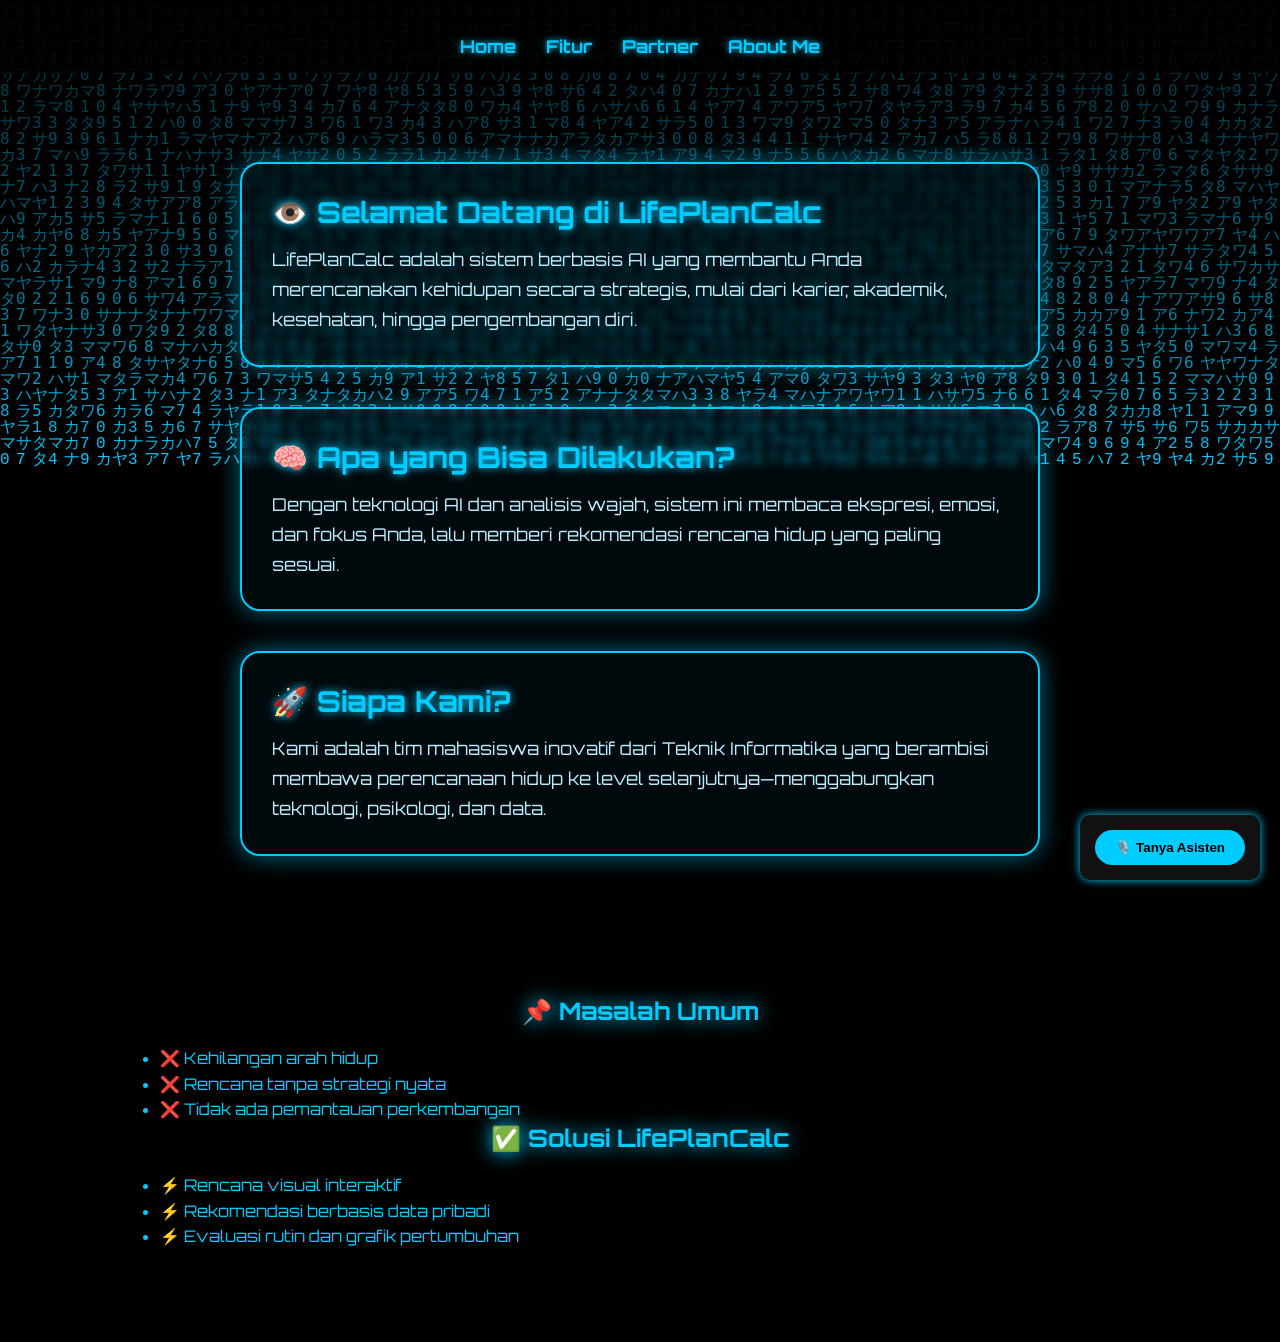
==== commit 6747e4c7: "Add files via upload" ====
--- a/index.html
+++ b/index.html
@@ -1,428 +1,99 @@
-<!DOCTYPE html>
-<html lang="en">
-
-<head>
-    <meta charset="utf-8" />
-    <meta name="viewport" content="width=device-width, initial-scale=1, shrink-to-fit=no" />
-    <meta name="description" content="" />
-    <meta name="author" content="" />
-    <title>LifePlanCalc - CyberAI</title>
-    <!-- Favicon-->
-    <link rel="icon" type="image/x-icon" href="assets/favicon.ico" />
-    <!-- Font Awesome icons (free version)-->
-    <script src="https://use.fontawesome.com/releases/v6.3.0/js/all.js" crossorigin="anonymous"></script>
-    <!-- Google fonts-->
-    <link href="https://fonts.googleapis.com/css?family=Montserrat:400,700" rel="stylesheet" type="text/css" />
-    <link href="https://fonts.googleapis.com/css?family=Roboto+Slab:400,100,300,700" rel="stylesheet" type="text/css" />
-    <!-- Core theme CSS (includes Bootstrap)-->
-    <link href="css/styles.css" rel="stylesheet" />
-</head>
-
-<body id="page-top">
-    <!-- Navigation-->
-    <nav class="navbar navbar-expand-lg navbar-dark fixed-top" id="mainNav">
-        <div class="container">
-            <a class="navbar-brand" href="#page-top">LifePlanCalc</a>
-            <button class="navbar-toggler" type="button" data-bs-toggle="collapse" data-bs-target="#navbarResponsive"
-                aria-controls="navbarResponsive" aria-expanded="false" aria-label="Toggle navigation">
-                Menu
-                <i class="fas fa-bars ms-1"></i>
-            </button>
-            <div class="collapse navbar-collapse" id="navbarResponsive">
-                <ul class="navbar-nav text-uppercase ms-auto py-4 py-lg-0">
-                    <li class="nav-item"><a class="nav-link" href="#home">Home</a></li>
-                    <li class="nav-item"><a class="nav-link" href="#feature">Feature</a></li>
-                    <li class="nav-item"><a class="nav-link" href="#about">About</a></li>
-                    <li class="nav-item"><a class="nav-link" href="#team">Team</a></li>
-                </ul>
-            </div>
-        </div>
-    </nav>
-
-    <!-- Masthead-->
-    <header class="masthead">
-        <div class="container">
-            <div class="masthead-subheading">Welcome To Our Website!</div>
-            <div class="masthead-heading text-uppercase">Life Plan Calc</div>
-            <a class="btn btn-primary btn-xl text-uppercase" href="#home">Here</a>
-        </div>
-    </header>
-
-    <!-- Home-->
-    <section class="page-section" id="home">
-        <div class="container">
-            <div class="text-center">
-                <h2 class="section-heading text-uppercase">Home</h2>
-                <h3 class="section-subheading text-muted">Selamat Datang di LifePlanCalc</h3>
-            </div>
-            <div class="row text-center">
-                <div class="col-md-4">
-                    <h4 class="my-3">Apa itu LifePlanCalc?</h4>
-                    <p class="text-muted">LifePlanCalc adalah sistem berbasis AI yang membantu Anda merencanakan
-                        kehidupan secara strategis, mulai dari karier, akademik, kesehatan, hingga pengembangan diri.
-                    </p>
-                </div>
-                <div class="col-md-4">
-                    <h4 class="my-3">Apa yang Bisa Dilakukan?</h4>
-                    <p class="text-muted">Dengan teknologi AI dan analisis wajah, sistem ini membaca ekspresi, emosi,
-                        dan fokus Anda, lalu memberi rekomendasi rencana hidup yang paling sesuai.</p>
-                </div>
-                <div class="col-md-4">
-                    <h4 class="my-3">Siapa Kami?</h4>
-                    <p class="text-muted">Kami adalah tim mahasiswa inovatif dari Teknik Informatika yang berambisi
-                        membawa perencanaan hidup ke level selanjutnya menggabungkan teknologi, psikologi, dan data.</p>
-                </div>
-            </div>
-        </div>
-    </section>
-
-    <!-- Feature Grid-->
-    <section class="page-section bg-light" id="feature">
-        <div class="container">
-            <div class="text-center">
-                <h2 class="section-heading text-uppercase">Feature</h2>
-                <h3 class="section-subheading text-muted">Berikut ini adalah beberapa fitur dari website kami.</h3>
-            </div>
-            <div class="row">
-                <div class="col-lg-4 col-sm-6 mb-4">
-
-                    <!-- Feature 1-->
-                    <div class="portfolio-item">
-                        <a class="portfolio-link" data-bs-toggle="modal" href="#portfolioModal1">
-                            <img class="img-fluid" src="assets/img/portfolio/akademik.png" alt="..." />
-                        </a>
-                        <div class="portfolio-caption">
-                            <div class="portfolio-caption-heading">Perencanaan Akademik</div>
-                            <div class="portfolio-caption-subheading text-muted">Nilai, studi, dan rencana semester
-                                Anda.</div>
-                        </div>
-                    </div>
-                </div>
-                <div class="col-lg-4 col-sm-6 mb-4">
-
-                    <!-- Feature 2-->
-                    <div class="portfolio-item">
-                        <a class="portfolio-link" data-bs-toggle="modal" href="#portfolioModal2">
-                            <img class="img-fluid" src="assets/img/portfolio/keuangan.png" alt="..." />
-                        </a>
-                        <div class="portfolio-caption">
-                            <div class="portfolio-caption-heading">Perencanaan Keuangan</div>
-                            <div class="portfolio-caption-subheading text-muted">Tabungan, investasi, dan kontrol
-                                pengeluaran.</div>
-                        </div>
-                    </div>
-                </div>
-                <div class="col-lg-4 col-sm-6 mb-4">
-
-                    <!-- Feature 3-->
-                    <div class="portfolio-item">
-                        <a class="portfolio-link" data-bs-toggle="modal" href="#portfolioModal3">
-                            <img class="img-fluid" src="assets/img/portfolio/pengembangan-diri.png" alt="..." />
-                        </a>
-                        <div class="portfolio-caption">
-                            <div class="portfolio-caption-heading">Pengembangan Diri dan Mental</div>
-                            <div class="portfolio-caption-subheading text-muted">Mindset positif, buku, journaling, dan
-                                refleksi.</div>
-                        </div>
-                    </div>
-                </div>
-                <div class="col-lg-4 col-sm-6 mb-4 mb-lg-0">
-                </div>
-            </div>
-        </div>
-        </div>
-    </section>
-
-    <!-- About-->
-    <section class="page-section" id="about">
-        <div class="container">
-            <div class="text-center">
-                <h2 class="section-heading text-uppercase">About</h2>
-                <h3 class="section-subheading text-muted">Mengapa kita membuat website ini?</h3>
-            </div>
-            <ul class="timeline">
-                <li>
-                    <div class="timeline-image"><img class="rounded-circle img-fluid" src="assets/img/about/1.jpg"
-                            alt="..." /></div>
-                    <div class="timeline-panel">
-                        <div class="timeline-heading">
-                            <h4 class="subheading">Masalah Utama</h4>
-                        </div>
-                        <div class="timeline-body">
-                            <p class="text-muted">Dalam kehidupan sehari-hari, banyak orang merasa kehilangan arah tanpa
-                                tahu dengan pasti ke mana mereka sedang menuju. Rencana yang disusun seringkali bersifat
-                                umum dan tidak didukung oleh strategi yang konkret, sehingga sulit untuk dijalankan
-                                secara konsisten. Selain itu, kurangnya pemantauan terhadap perkembangan membuat
-                                seseorang sulit menilai apakah mereka sedang maju, stagnan, atau bahkan mundur. Tanpa
-                                sistem yang membantu melacak dan mengevaluasi, rencana hidup mudah terbengkalai dan
-                                kehilangan makna.</p>
-                        </div>
-                    </div>
-                </li>
-                <li class="timeline-inverted">
-                    <div class="timeline-image"><img class="rounded-circle img-fluid" src="assets/img/about/2.jpg"
-                            alt="..." /></div>
-                    <div class="timeline-panel">
-                        <div class="timeline-heading">
-                            <h4 class="subheading">Solusi LifePlanCalc</h4>
-                        </div>
-                        <div class="timeline-body">
-                            <p class="text-muted">LifePlanCalc hadir untuk menjawab tantangan tersebut dengan pendekatan
-                                yang cerdas dan terstruktur. Aplikasi ini menyediakan tampilan visual yang interaktif,
-                                memudahkan pengguna dalam memahami dan mengelola rencana hidup mereka. Dengan teknologi
-                                berbasis data pribadi, LifePlanCalc memberikan rekomendasi yang relevan dan disesuaikan
-                                dengan kondisi masing-masing individu. Tidak hanya itu, aplikasi ini juga memungkinkan
-                                evaluasi rutin serta menampilkan grafik pertumbuhan yang jelas, sehingga pengguna dapat
-                                memantau perkembangan mereka secara berkelanjutan dan membuat penyesuaian yang
-                                diperlukan secara tepat waktu.</p>
-                        </div>
-                    </div>
-                </li>
-                <li class="timeline-inverted">
-                    <div class="timeline-image">
-                        <h4>
-                            Be Part
-                            <br />
-                            Of Our
-                            <br />
-                            Story!
-                        </h4>
-                    </div>
-                </li>
-            </ul>
-        </div>
-    </section>
-
-    <!-- Team-->
-    <section class="page-section bg-light" id="team">
-        <div class="container">
-            <div class="text-center">
-                <h2 class="section-heading text-uppercase">Our Team</h2>
-                <h3 class="section-subheading text-muted">Berikut ini adalah team kami</h3>
-            </div>
-            <div class="row">
-
-                <div class="container">
-                    
-                    <!-- Baris 1: 3 Orang -->
-                    <div class="row justify-content-center">
-
-                        <div class="col-lg-4 col-md-6 col-12 mb-4">
-                            <div class="team-member text-center">
-                                <img class="mx-auto rounded-circle" src="assets/img/team/reza.png" alt="..." />
-                                <h4>Reza Fahri Fauzi</h4>
-                                <p class="text-muted">247006111124</p>
-                                <a class="btn btn-dark btn-social mx-2" href="#"><i class="fab fa-instagram"></i></a>
-                                <a class="btn btn-dark btn-social mx-2" href="#"><i class="fab fa-whatsapp"></i></a>
-                            </div>
-                        </div>
-
-                        <div class="col-lg-4 col-md-6 col-12 mb-4">
-                            <div class="team-member text-center">
-                                <img class="mx-auto rounded-circle" src="assets/img/team/adil.png" alt="..." />
-                                <h4>Achmad Adil Arasy</h4>
-                                <p class="text-muted">247006111128</p>
-                                <a class="btn btn-dark btn-social mx-2" href="#"><i class="fab fa-instagram"></i></a>
-                                <a class="btn btn-dark btn-social mx-2" href="#"><i class="fab fa-whatsapp"></i></a>
-                            </div>
-                        </div>
-
-                        <div class="col-lg-4 col-md-6 col-12 mb-4">
-                            <div class="team-member text-center">
-                                <img class="mx-auto rounded-circle" src="assets/img/team/farrel.png" alt="..." />
-                                <h4>Farrel Fernaldy Putra Zaeni</h4>
-                                <p class="text-muted">247006111138</p>
-                                <a class="btn btn-dark btn-social mx-2" href="#"><i class="fab fa-instagram"></i></a>
-                                <a class="btn btn-dark btn-social mx-2" href="#"><i class="fab fa-whatsapp"></i></a>
-                            </div>
-                        </div>
-
-                    </div>
-
-                    <!-- Baris 2: 2 Orang -->
-                    <div class="row justify-content-center">
-
-                        <div class="col-lg-4 col-md-6 col-12 mb-4">
-                            <div class="team-member text-center">
-                                <img class="mx-auto rounded-circle" src="assets/img/team/ripki.png" alt="..." />
-                                <h4>Ripki Maulana</h4>
-                                <p class="text-muted">247006111139</p>
-                                <a class="btn btn-dark btn-social mx-2" href="#"><i class="fab fa-instagram"></i></a>
-                                <a class="btn btn-dark btn-social mx-2" href="#"><i class="fab fa-whatsapp"></i></a>
-                            </div>
-                        </div>
-
-                        <div class="col-lg-4 col-md-6 col-12 mb-4">
-                            <div class="team-member text-center">
-                                <img class="mx-auto rounded-circle" src="assets/img/team/fadhli.png" alt="..." />
-                                <h4>Fadhli Fajrial Habibie</h4>
-                                <p class="text-muted">247006111142</p>
-                                <a class="btn btn-dark btn-social mx-2" href="#"><i class="fab fa-instagram"></i></a>
-                                <a class="btn btn-dark btn-social mx-2" href="#"><i class="fab fa-whatsapp"></i></a>
-                            </div>
-                        </div>
-
-                    </div>
-                </div>
-
-            </div>
-
-            <div class="row">
-                <div class="col-lg-8 mx-auto text-center">
-                    <p class="large text-muted">Lorem ipsum dolor sit amet, consectetur adipisicing elit. Aut eaque,
-                        laboriosam veritatis, quos non quis ad perspiciatis, totam corporis ea, alias ut unde.</p>
-                </div>
-            </div>
-             <!-- 🔊 AI Assistant Floating Button -->
-            <div class="ai-assistant">
-            <button id="voiceBtn">🎙️ Tanya Asisten</button>
-            <div id="aiResponse" class="mt-2"></div>
-            </div>
-
-        </div>
-    </section>
-
-    <!-- Footer-->
-    <footer class="footer py-4">
-        <div class="container">
-            <div class="row align-items-center">
-                <div class="col-lg-4 text-lg-start">Copyright &copy; Your Website 2025</div>
-                <div class="col-lg-4 my-3 my-lg-0">
-                    <a class="btn btn-dark btn-social mx-2" href="#!" aria-label="Twitter"><i
-                            class="fab fa-twitter"></i></a>
-                    <a class="btn btn-dark btn-social mx-2" href="#!" aria-label="Facebook"><i
-                            class="fab fa-facebook-f"></i></a>
-                    <a class="btn btn-dark btn-social mx-2" href="#!" aria-label="LinkedIn"><i
-                            class="fab fa-instagram"></i></a>
-                </div>
-                <div class="col-lg-4 text-lg-end">
-                    <a class="link-dark text-decoration-none me-3" href="#!">Privacy Policy</a>
-                    <a class="link-dark text-decoration-none" href="#!">Terms of Use</a>
-                </div>
-            </div>
-        </div>
-    </footer>
-
-    <!-- Portfolio Modals-->
-
-    <!-- Portfolio item 1 modal popup-->
-    <div class="portfolio-modal modal fade" id="portfolioModal1" tabindex="-1" role="dialog" aria-hidden="true">
-        <div class="modal-dialog">
-            <div class="modal-content">
-                <div class="close-modal" data-bs-dismiss="modal"><img src="assets/img/close-icon.svg"
-                        alt="Close modal" /></div>
-                <div class="container">
-                    <div class="row justify-content-center">
-                        <div class="col-lg-8">
-                            <div class="modal-body">
-
-                                <!-- Project details-->
-                                <h2 class="text-uppercase">Perencanaan Akademik</h2>
-                                <p class="item-intro text-muted">Nilai, studi, dan rencana semester Anda.</p>
-                                <img class="img-fluid d-block mx-auto" src="assets/img/portfolio/akademik.png"
-                                    alt="..." />
-                                <p>Fitur perencanaan akademik berfungsi sebagai panduan bagi mahasiswa dalam mengatur
-                                    jalur studi mereka secara efektif. Melalui fitur ini, pengguna dapat mencatat daftar
-                                    mata kuliah yang telah atau akan diambil, merencanakan pengisian KRS, memantau nilai
-                                    tiap semester, serta menghitung IP dan IPK secara otomatis. Selain itu, fitur ini
-                                    juga membantu dalam menetapkan target akademik, seperti lulus tepat waktu atau
-                                    mempertahankan prestasi. Dengan tampilan yang rapi dan user-friendly, mahasiswa
-                                    dapat lebih fokus, terorganisir, dan siap menghadapi setiap semester dengan strategi
-                                    yang jelas.</p>
-                                <a href="./pages/akademik.html" class="pr-btn">
-                                    <button class="btn btn-primary btn-xl text-uppercase" data-bs-dismiss="modal"
-                                        type="button">Here</button>
-                                </a>
-                            </div>
-                        </div>
-                    </div>
-                </div>
-            </div>
-        </div>
-    </div>
-
-    <!-- Portfolio item 2 modal popup-->
-    <div class="portfolio-modal modal fade" id="portfolioModal2" tabindex="-1" role="dialog" aria-hidden="true">
-        <div class="modal-dialog">
-            <div class="modal-content">
-                <div class="close-modal" data-bs-dismiss="modal"><img src="assets/img/close-icon.svg"
-                        alt="Close modal" /></div>
-                <div class="container">
-                    <div class="row justify-content-center">
-                        <div class="col-lg-8">
-                            <div class="modal-body">
-
-                                <!-- Project details-->
-                                <h2 class="text-uppercase">Perencanaan Keuangan</h2>
-                                <p class="item-intro text-muted">Tabungan, investasi, dan kontrol pengeluaran.</p>
-                                <img class="img-fluid d-block mx-auto" src="assets/img/portfolio/keuangan.png"
-                                    alt="..." />
-                                <p>Fitur perencanaan keuangan ini dirancang untuk membantu mahasiswa mengelola
-                                    pengeluaran dan pemasukan selama masa studi. Pengguna dapat mencatat kebutuhan
-                                    bulanan, seperti biaya makan, transportasi, kuota internet, hingga pengeluaran tak
-                                    terduga. Dengan tampilan yang praktis dan mudah digunakan, fitur ini membantu
-                                    mahasiswa membuat anggaran yang seimbang dan menjaga kestabilan keuangan agar tetap
-                                    fokus pada perkuliahan.</p>
-                                <a href="./pages/keuangan.html" class="pr-btn">
-                                    <button class="btn btn-primary btn-xl text-uppercase" data-bs-dismiss="modal"
-                                        type="button">Here</button>
-                                </a>
-                            </div>
-                        </div>
-                    </div>
-                </div>
-            </div>
-        </div>
-    </div>
-
-    <!-- Portfolio item 3 modal popup-->
-    <div class="portfolio-modal modal fade" id="portfolioModal3" tabindex="-1" role="dialog" aria-hidden="true">
-        <div class="modal-dialog">
-            <div class="modal-content">
-                <div class="close-modal" data-bs-dismiss="modal"><img src="assets/img/close-icon.svg"
-                        alt="Close modal" /></div>
-                <div class="container">
-                    <div class="row justify-content-center">
-                        <div class="col-lg-8">
-                            <div class="modal-body">
-
-                                <!-- Project details-->
-                                <h2 class="text-uppercase">Pengembangan Diri dan Mental</h2>
-                                <p class="item-intro text-muted">Mindset positif, buku, journaling, dan refleksi.</p>
-                                <img class="img-fluid d-block mx-auto" src="assets/img/portfolio/pengembangan-diri.png"
-                                    alt="..." />
-                                <p>Fitur pengembangan diri dan mental bertujuan mendukung mahasiswa dalam menjaga
-                                    kesehatan mental sekaligus meningkatkan kualitas diri selama menjalani studi. Di
-                                    dalamnya, pengguna dapat mencatat kegiatan refleksi diri, target pengembangan soft
-                                    skill, hingga kebiasaan positif harian seperti membaca, olahraga, atau meditasi.
-                                    Dengan pendekatan yang personal dan terarah, fitur ini membantu mahasiswa membentuk
-                                    kebiasaan sehat, menjaga keseimbangan emosional, dan tumbuh menjadi individu yang
-                                    lebih tangguh dan percaya diri.</p>
-                                <a href="./pages/pengembangan-diri.html" class="pr-btn">
-                                    <button class="btn btn-primary btn-xl text-uppercase" data-bs-dismiss="modal"
-                                        type="button">Here</button>
-                                </a>
-                            </div>
-                        </div>
-                    </div>
-                </div>
-            </div>
-        </div>
-    </div>
-
-    <!-- Bootstrap core JS-->
-    <script src="https://cdn.jsdelivr.net/npm/bootstrap@5.2.3/dist/js/bootstrap.bundle.min.js"></script>
-
-    <!-- Core theme JS-->
-    <script src="js/script.js"></script>
-
-    <!-- * * * * * * * * * * * * * * * * * * * * * * * * * * * * * * * * * * * * * * * *-->
-    <!-- * *                               SB Forms JS                               * *-->
-    <!-- * * Activate your form at https://startbootstrap.com/solution/contact-forms * *-->
-    <!-- * * * * * * * * * * * * * * * * * * * * * * * * * * * * * * * * * * * * * * * *-->
-    <script src="https://cdn.startbootstrap.com/sb-forms-latest.js"></script>
-
-    <script src="./ai-assistent/voice-groq.js"></script>
-</body>
-
-</html>+
+<!DOCTYPE html>
+<html lang="id">
+<head>
+  <meta charset="UTF-8" />
+  <meta name="viewport" content="width=device-width, initial-scale=1.0" />
+  <title>LifePlanCalc - CyberAI</title>
+  <link href="https://fonts.googleapis.com/css2?family=Orbitron:wght@500&display=swap" rel="stylesheet" />
+  <link rel="stylesheet" href="style.css" />
+</head>
+<body>
+
+  <!-- 🔷 Banner Atas / Header Logo dan Nama -->
+  <header class="top-banner">
+    <div class="banner-content">
+      <img src="image/logo.png" alt="Logo LifePlanCalc" class="banner-logo" />
+      <div class="banner-text">
+        <h1>LifePlanCalc</h1>
+        <p>Perencana Kehidupan Cerdas Berbasis AI oleh Kelompok 7</p>
+      </div>
+    </div>
+  </header>
+
+  <!-- 🎙️ Asisten AI -->
+  <div class="ai-assistant">
+    <button id="voiceBtn">🎙️ Tanya Asisten</button>
+    <div id="aiResponse"></div>
+    
+  </div>
+
+  <!-- 🔗 Navigasi -->
+  <nav class="navbar">
+    <ul>
+      <li><a href="index.html">Home</a></li>
+      <li><a href="./Pages/fitur.html">Fitur</a></li>
+      <li><a href="./Pages/partner.html">Partner</a></li>
+      <li><a href="./Pages/aboutme.html">About Me</a></li>
+    </ul>
+  </nav>
+
+  <!-- 🌌 Efek Matrix -->
+  <canvas id="matrix"></canvas>
+
+  <!-- 🎵 Musik Latar -->
+  <audio autoplay loop id="bgmusic">
+    <source src="https://cdn.pixabay.com/download/audio/2022/12/09/audio_0dc98f1e75.mp3?filename=cyberpunk-moonlight-126199.mp3" type="audio/mpeg" />
+  </audio>
+
+  <!-- 🧠 Panel Informasi -->
+  <div class="digital-board">
+    <h2>👁️ Selamat Datang di LifePlanCalc</h2>
+    <p>
+      LifePlanCalc adalah sistem berbasis AI yang membantu Anda merencanakan kehidupan secara strategis,
+      mulai dari karier, akademik, kesehatan, hingga pengembangan diri.
+    </p>
+  </div>
+
+  <div class="digital-board">
+    <h2>🧠 Apa yang Bisa Dilakukan?</h2>
+    <p>
+      Dengan teknologi AI dan analisis wajah, sistem ini membaca ekspresi, emosi, dan fokus Anda,
+      lalu memberi rekomendasi rencana hidup yang paling sesuai.
+    </p>
+  </div>
+
+  <div class="digital-board">
+    <h2>🚀 Siapa Kami?</h2>
+    <p>
+      Kami adalah tim mahasiswa inovatif dari Teknik Informatika yang berambisi membawa perencanaan hidup
+      ke level selanjutnya—menggabungkan teknologi, psikologi, dan data.
+    </p>
+  </div>
+
+  <!-- 📌 Konten Utama -->
+  <main class="container" id="main">
+    <h2 id="fitur">📌 Masalah Umum</h2>
+    <ul>
+      <li>❌ Kehilangan arah hidup</li>
+      <li>❌ Rencana tanpa strategi nyata</li>
+      <li>❌ Tidak ada pemantauan perkembangan</li>
+    </ul>
+
+    <h2>✅ Solusi LifePlanCalc</h2>
+    <ul>
+      <li>⚡ Rencana visual interaktif</li>
+      <li>⚡ Rekomendasi berbasis data pribadi</li>
+      <li>⚡ Evaluasi rutin dan grafik pertumbuhan</li>
+    </ul>
+
+    <div id="data-output" style="color: #00ccff; padding: 1rem; font-family: monospace;"></div>
+  </main>
+
+  <!-- 📜 Script -->
+  <script src="script.js"></script>
+  <script src="./ai-assistent/voice-groq.js"></script>
+
+
+</body>
+</html>
--- a/style.css
+++ b/style.css
@@ -0,0 +1,451 @@
+/* Reset */
+* {
+  margin: 0;
+  padding: 0;
+  box-sizing: border-box;
+}
+
+:root {
+  --bg: #000;
+  --text: #00ccff;
+}
+
+/* Global */
+body {
+  font-family: 'Orbitron', sans-serif;
+  background-color: var(--bg);
+  color: var(--text);
+  transition: background 0.3s, color 0.3s;
+  overflow-x: hidden;
+}
+
+body.light {
+  --bg: #ffffff;
+  --text: #003366;
+}
+
+body::before {
+  content: "";
+  position: fixed;
+  top: 0;
+  left: 0;
+  height: 100%;
+  width: 100%;
+  background: radial-gradient(circle at center, rgba(0,200,255,0.05), transparent);
+  z-index: 0;
+  pointer-events: none;
+}
+
+/* Layout Containers */
+.container {
+  position: relative;
+  z-index: 1;
+  max-width: 1000px;
+  margin: 0 auto;
+  padding: 100px 20px 60px;
+  text-align: center;
+}
+
+ul {
+  text-align: left;
+  margin-top: 20px;
+  line-height: 1.6;
+}
+
+/* Header Highlight */
+.highlight-header {
+  background: linear-gradient(to right, #0f172a, #1e293b);
+  padding: 20px 40px;
+  border-bottom: 2px solid #00ccff;
+  box-shadow: 0 2px 12px #00ccff88;
+}
+
+.highlight-content {
+  display: flex;
+  align-items: center;
+  gap: 20px;
+  justify-content: center;
+  flex-wrap: wrap;
+}
+
+.highlight-logo {
+  width: 70px;
+  height: 70px;
+  object-fit: contain;
+  border-radius: 50%;
+  box-shadow: 0 0 12px #00ccff88;
+}
+
+.highlight-text h1 {
+  margin: 0;
+  font-size: 2rem;
+  color: #00ccff;
+  text-shadow: 0 0 8px #00ccff;
+}
+
+.highlight-text p {
+  color: #bbecff;
+  font-size: 1rem;
+  margin-top: 5px;
+}
+
+/* Navbar */
+.navbar {
+  background-color: rgba(0, 0, 0, 0.8);
+  padding: 12px 20px;
+  position: fixed;
+  top: 0;
+  left: 0;
+  width: 100%;
+  z-index: 999;
+  display: flex;
+  justify-content: center;
+}
+
+.navbar ul {
+  display: flex;
+  gap: 30px;
+  list-style: none;
+  align-items: center;
+}
+
+.navbar a,
+.navbar button {
+  color: var(--text);
+  font-weight: bold;
+  background: none;
+  border: none;
+  cursor: pointer;
+  font-size: 1.1rem;
+  text-decoration: none;
+  text-shadow: 0 0 6px #00ccff;
+  transition: color 0.3s ease, text-shadow 0.3s ease;
+}
+
+.navbar a:hover {
+  color: white;
+  text-shadow: 0 0 10px #00ccff, 0 0 20px #00ccff;
+}
+
+/* Matrix Background */
+#matrix {
+  position: fixed;
+  top: 0;
+  left: 0;
+  width: 100%;
+  height: 100%;
+  z-index: 0;
+  background: black;
+}
+
+/* AI Logo Ring */
+.ai-logo {
+  display: flex;
+  justify-content: center;
+  margin-bottom: 20px;
+}
+
+.outer-ring {
+  width: 80px;
+  height: 80px;
+  border: 3px solid #00ccff;
+  border-radius: 50%;
+  animation: rotate 4s linear infinite;
+  display: flex;
+  align-items: center;
+  justify-content: center;
+  box-shadow: 0 0 15px #00ccff88;
+}
+
+.inner-eye {
+  width: 20px;
+  height: 20px;
+  background-color: #00ccff;
+  border-radius: 50%;
+  box-shadow: 0 0 8px #00ccff;
+  animation: pulse 1.5s ease-in-out infinite;
+}
+
+/* Animations */
+@keyframes rotate {
+  0% { transform: rotate(0deg); }
+  100% { transform: rotate(360deg); }
+}
+
+@keyframes pulse {
+  0%, 100% { transform: scale(1); opacity: 1; }
+  50% { transform: scale(1.4); opacity: 0.5; }
+}
+
+@keyframes blink {
+  from, to { border-color: transparent; }
+  50% { border-color: #00ccff; }
+}
+
+/* Headings */
+h1, h2 {
+  color: #00ccff;
+  text-shadow: 0 0 20px #00ccff;
+  margin-bottom: 20px;
+}
+
+h1 {
+  font-size: 3rem;
+}
+
+/* Card Menu */
+.menu-slider {
+  display: flex;
+  overflow-x: auto;
+  gap: 20px;
+  padding: 20px 10px;
+  scroll-behavior: smooth;
+}
+
+.menu-slider::-webkit-scrollbar {
+  height: 8px;
+}
+
+.menu-slider::-webkit-scrollbar-thumb {
+  background: #00ccff;
+  border-radius: 10px;
+}
+
+.menu-slider::-webkit-scrollbar-track {
+  background: rgba(0, 0, 0, 0.3);
+}
+
+.menu-slider .card {
+  flex: 0 0 auto;
+  width: 220px;
+  scroll-snap-align: center;
+}
+
+
+.card:hover {
+  transform: scale(1.05);
+  box-shadow: 0 0 20px #00ccff;
+}
+
+.icon {
+  font-size: 40px;
+  color: #00ccff;
+  margin-bottom: 15px;
+  text-shadow: 0 0 8px #00ccff;
+}
+
+.card h3 {
+  font-size: 1.2rem;
+  margin-bottom: 10px;
+}
+
+.card p {
+  font-size: 0.95rem;
+  color: #bbecff;
+}
+
+/* Start Button */
+.start-button {
+  margin-top: 50px;
+  padding: 14px 30px;
+  font-size: 1.1rem;
+  background-color: #0099ff;
+  color: white;
+  border: none;
+  border-radius: 9999px;
+  cursor: pointer;
+  box-shadow: 0 0 20px #00ccff;
+  transition: 0.3s ease;
+}
+
+.start-button:hover {
+  background-color: #0077cc;
+  box-shadow: 0 0 30px #00ccff;
+}
+
+/* AI Assistant */
+.ai-assistant {
+  position: fixed;
+  bottom: 20px;
+  right: 20px;
+  background: #111;
+  color: #00ccff;
+  padding: 15px;
+  border-radius: 10px;
+  box-shadow: 0 0 10px #00ccff;
+  z-index: 1000;
+}
+
+#voiceBtn {
+  background: #00ccff;
+  border: none;
+  color: black;
+  padding: 10px 20px;
+  border-radius: 50px;
+  cursor: pointer;
+  font-weight: bold;
+}
+
+/* Digital Boards */
+.digital-board {
+  margin: 40px auto;
+  background: rgba(0, 200, 255, 0.05);
+  border: 2px solid #00ccff;
+  border-radius: 20px;
+  padding: 30px;
+  box-shadow: 0 0 25px #00ccff88;
+  color: #bbecff;
+  text-align: left;
+  font-family: 'Orbitron', sans-serif;
+  backdrop-filter: blur(4px);
+  max-width: 800px;
+}
+
+.digital-board h2 {
+  font-size: 1.8rem;
+  margin-bottom: 15px;
+  color: #00ccff;
+  text-shadow: 0 0 8px #00ccff;
+}
+
+.digital-board p {
+  font-size: 1.1rem;
+  line-height: 1.7;
+}
+
+/* Typewriter */
+.typewriter #kontak-text {
+  white-space: pre-line;
+  border-right: 2px solid #00ccff;
+  animation: blink 1s step-end infinite;
+  font-family: 'Orbitron', sans-serif;
+}
+
+/* Member Cards (for partner.html) */
+.team-grid {
+  display: flex;
+  flex-wrap: wrap;
+  justify-content: center;
+  gap: 30px;
+  margin-top: 40px;
+}
+
+.member-card {
+  text-align: center;
+  color: #00ccff;
+  background: rgba(0, 200, 255, 0.05);
+  padding: 20px;
+  border-radius: 15px;
+  border: 1px solid #00ccff;
+  width: 180px;
+  box-shadow: 0 0 10px rgba(0, 200, 255, 0.2);
+  backdrop-filter: blur(5px);
+}
+
+.member-card img {
+  border-radius: 50%;
+  width: 100px;
+  height: 100px;
+  object-fit: cover;
+  margin-bottom: 10px;
+  box-shadow: 0 0 10px #00ccff88;
+}
+
+/* About Me Hover */
+#aboutme img {
+  transition: transform 0.3s ease;
+}
+#aboutme img:hover {
+  transform: scale(1.1);
+}
+
+#aboutme a {
+  text-decoration: none;
+  color: #00ccff;
+  font-weight: bold;
+}
+
+/* Modal (for partner click) */
+.modal {
+  display: none;
+  position: fixed;
+  z-index: 1001;
+  left: 0;
+  top: 0;
+  width: 100%;
+  height: 100%;
+  overflow: auto;
+  background-color: rgba(0, 0, 0, 0.6);
+}
+
+.modal-content {
+  background-color: #000;
+  margin: 10% auto;
+  padding: 20px;
+  border: 1px solid #00ccff;
+  width: 80%;
+  max-width: 500px;
+  color: #00ccff;
+  border-radius: 10px;
+  box-shadow: 0 0 20px #00ccff;
+  text-align: center;
+}
+
+.close {
+  color: #00ccff;
+  float: right;
+  font-size: 24px;
+  font-weight: bold;
+  cursor: pointer;
+}
+
+/* Media Query */
+@media (max-width: 600px) {
+  .landing h1 {
+    font-size: 2.2rem;
+  }
+
+  .start-button {
+    font-size: 1rem;
+    padding: 12px 20px;
+  }
+}
+
+.top-banner {
+  background: linear-gradient(to right, #000428, #004e92);
+  padding: 20px;
+  border-bottom: 2px solid #00ccff;
+  box-shadow: 0 4px 20px #00ccff55;
+  text-align: center;
+}
+
+.banner-content {
+  display: flex;
+  justify-content: center;
+  align-items: center;
+  gap: 20px;
+  flex-wrap: wrap;
+}
+
+.banner-logo {
+  width: 80px;
+  height: 80px;
+  border-radius: 50%;
+  box-shadow: 0 0 12px #00ccffaa;
+  object-fit: cover;
+}
+
+.banner-text h1 {
+  font-size: 2rem;
+  margin: 0;
+  color: #00ccff;
+  text-shadow: 0 0 8px #00ccff;
+  font-family: 'Orbitron', sans-serif;
+}
+
+.banner-text p {
+  margin: 5px 0 0;
+  font-size: 1rem;
+  color: #bbecff;
+  font-family: 'Orbitron', sans-serif;
+}
